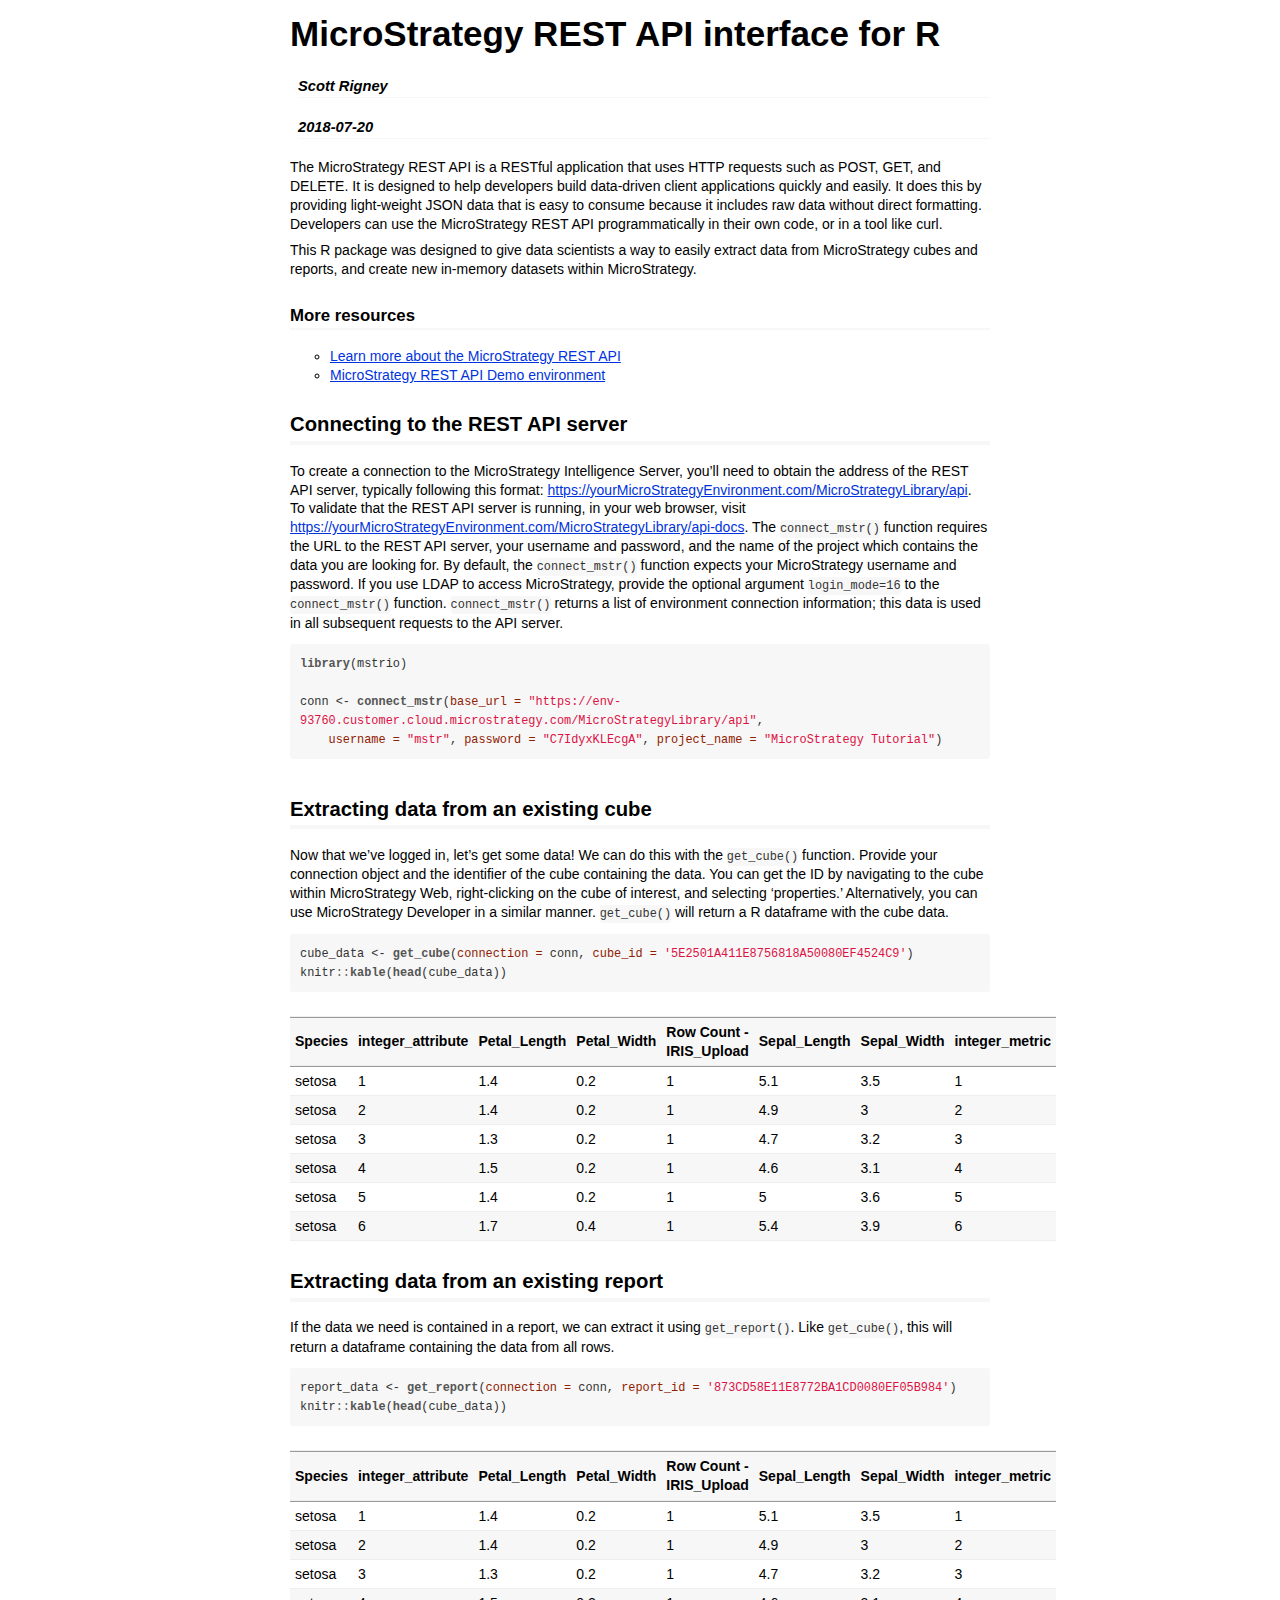
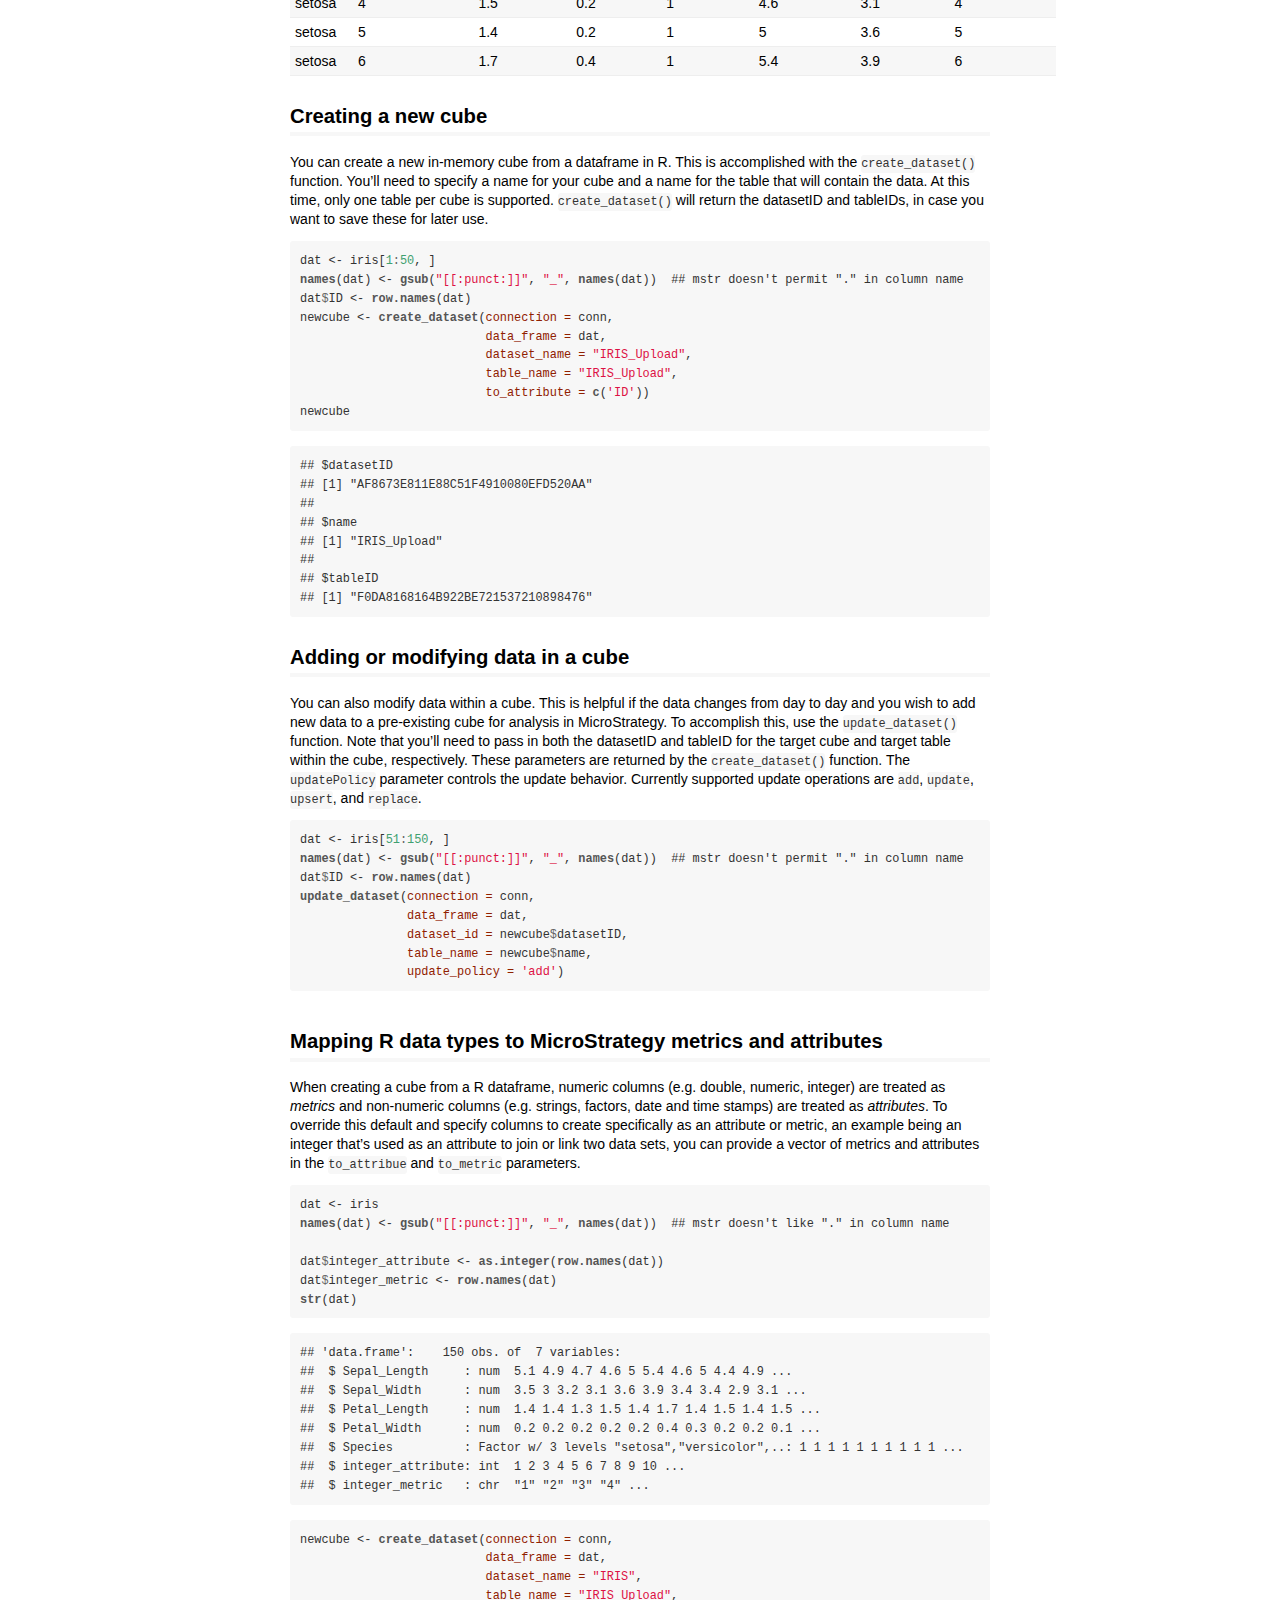
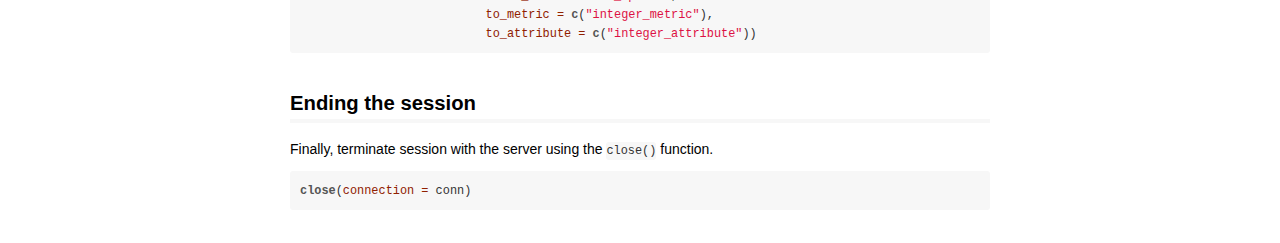
==== vignettes/mstrio.html @ 2e23183f "Initial commit" ====
<!DOCTYPE html>

<html xmlns="http://www.w3.org/1999/xhtml">

<head>

<meta charset="utf-8" />
<meta http-equiv="Content-Type" content="text/html; charset=utf-8" />
<meta name="generator" content="pandoc" />

<meta name="viewport" content="width=device-width, initial-scale=1">

<meta name="author" content="Scott Rigney" />

<meta name="date" content="2018-07-20" />

<title>MicroStrategy REST API interface for R</title>



<style type="text/css">code{white-space: pre;}</style>
<style type="text/css">
div.sourceCode { overflow-x: auto; }
table.sourceCode, tr.sourceCode, td.lineNumbers, td.sourceCode {
  margin: 0; padding: 0; vertical-align: baseline; border: none; }
table.sourceCode { width: 100%; line-height: 100%; }
td.lineNumbers { text-align: right; padding-right: 4px; padding-left: 4px; color: #aaaaaa; border-right: 1px solid #aaaaaa; }
td.sourceCode { padding-left: 5px; }
code > span.kw { color: #007020; font-weight: bold; } /* Keyword */
code > span.dt { color: #902000; } /* DataType */
code > span.dv { color: #40a070; } /* DecVal */
code > span.bn { color: #40a070; } /* BaseN */
code > span.fl { color: #40a070; } /* Float */
code > span.ch { color: #4070a0; } /* Char */
code > span.st { color: #4070a0; } /* String */
code > span.co { color: #60a0b0; font-style: italic; } /* Comment */
code > span.ot { color: #007020; } /* Other */
code > span.al { color: #ff0000; font-weight: bold; } /* Alert */
code > span.fu { color: #06287e; } /* Function */
code > span.er { color: #ff0000; font-weight: bold; } /* Error */
code > span.wa { color: #60a0b0; font-weight: bold; font-style: italic; } /* Warning */
code > span.cn { color: #880000; } /* Constant */
code > span.sc { color: #4070a0; } /* SpecialChar */
code > span.vs { color: #4070a0; } /* VerbatimString */
code > span.ss { color: #bb6688; } /* SpecialString */
code > span.im { } /* Import */
code > span.va { color: #19177c; } /* Variable */
code > span.cf { color: #007020; font-weight: bold; } /* ControlFlow */
code > span.op { color: #666666; } /* Operator */
code > span.bu { } /* BuiltIn */
code > span.ex { } /* Extension */
code > span.pp { color: #bc7a00; } /* Preprocessor */
code > span.at { color: #7d9029; } /* Attribute */
code > span.do { color: #ba2121; font-style: italic; } /* Documentation */
code > span.an { color: #60a0b0; font-weight: bold; font-style: italic; } /* Annotation */
code > span.cv { color: #60a0b0; font-weight: bold; font-style: italic; } /* CommentVar */
code > span.in { color: #60a0b0; font-weight: bold; font-style: italic; } /* Information */
</style>



<link href="data:text/css;charset=utf-8,body%20%7B%0Abackground%2Dcolor%3A%20%23fff%3B%0Amargin%3A%201em%20auto%3B%0Amax%2Dwidth%3A%20700px%3B%0Aoverflow%3A%20visible%3B%0Apadding%2Dleft%3A%202em%3B%0Apadding%2Dright%3A%202em%3B%0Afont%2Dfamily%3A%20%22Open%20Sans%22%2C%20%22Helvetica%20Neue%22%2C%20Helvetica%2C%20Arial%2C%20sans%2Dserif%3B%0Afont%2Dsize%3A%2014px%3B%0Aline%2Dheight%3A%201%2E35%3B%0A%7D%0A%23header%20%7B%0Atext%2Dalign%3A%20center%3B%0A%7D%0A%23TOC%20%7B%0Aclear%3A%20both%3B%0Amargin%3A%200%200%2010px%2010px%3B%0Apadding%3A%204px%3B%0Awidth%3A%20400px%3B%0Aborder%3A%201px%20solid%20%23CCCCCC%3B%0Aborder%2Dradius%3A%205px%3B%0Abackground%2Dcolor%3A%20%23f6f6f6%3B%0Afont%2Dsize%3A%2013px%3B%0Aline%2Dheight%3A%201%2E3%3B%0A%7D%0A%23TOC%20%2Etoctitle%20%7B%0Afont%2Dweight%3A%20bold%3B%0Afont%2Dsize%3A%2015px%3B%0Amargin%2Dleft%3A%205px%3B%0A%7D%0A%23TOC%20ul%20%7B%0Apadding%2Dleft%3A%2040px%3B%0Amargin%2Dleft%3A%20%2D1%2E5em%3B%0Amargin%2Dtop%3A%205px%3B%0Amargin%2Dbottom%3A%205px%3B%0A%7D%0A%23TOC%20ul%20ul%20%7B%0Amargin%2Dleft%3A%20%2D2em%3B%0A%7D%0A%23TOC%20li%20%7B%0Aline%2Dheight%3A%2016px%3B%0A%7D%0Atable%20%7B%0Amargin%3A%201em%20auto%3B%0Aborder%2Dwidth%3A%201px%3B%0Aborder%2Dcolor%3A%20%23DDDDDD%3B%0Aborder%2Dstyle%3A%20outset%3B%0Aborder%2Dcollapse%3A%20collapse%3B%0A%7D%0Atable%20th%20%7B%0Aborder%2Dwidth%3A%202px%3B%0Apadding%3A%205px%3B%0Aborder%2Dstyle%3A%20inset%3B%0A%7D%0Atable%20td%20%7B%0Aborder%2Dwidth%3A%201px%3B%0Aborder%2Dstyle%3A%20inset%3B%0Aline%2Dheight%3A%2018px%3B%0Apadding%3A%205px%205px%3B%0A%7D%0Atable%2C%20table%20th%2C%20table%20td%20%7B%0Aborder%2Dleft%2Dstyle%3A%20none%3B%0Aborder%2Dright%2Dstyle%3A%20none%3B%0A%7D%0Atable%20thead%2C%20table%20tr%2Eeven%20%7B%0Abackground%2Dcolor%3A%20%23f7f7f7%3B%0A%7D%0Ap%20%7B%0Amargin%3A%200%2E5em%200%3B%0A%7D%0Ablockquote%20%7B%0Abackground%2Dcolor%3A%20%23f6f6f6%3B%0Apadding%3A%200%2E25em%200%2E75em%3B%0A%7D%0Ahr%20%7B%0Aborder%2Dstyle%3A%20solid%3B%0Aborder%3A%20none%3B%0Aborder%2Dtop%3A%201px%20solid%20%23777%3B%0Amargin%3A%2028px%200%3B%0A%7D%0Adl%20%7B%0Amargin%2Dleft%3A%200%3B%0A%7D%0Adl%20dd%20%7B%0Amargin%2Dbottom%3A%2013px%3B%0Amargin%2Dleft%3A%2013px%3B%0A%7D%0Adl%20dt%20%7B%0Afont%2Dweight%3A%20bold%3B%0A%7D%0Aul%20%7B%0Amargin%2Dtop%3A%200%3B%0A%7D%0Aul%20li%20%7B%0Alist%2Dstyle%3A%20circle%20outside%3B%0A%7D%0Aul%20ul%20%7B%0Amargin%2Dbottom%3A%200%3B%0A%7D%0Apre%2C%20code%20%7B%0Abackground%2Dcolor%3A%20%23f7f7f7%3B%0Aborder%2Dradius%3A%203px%3B%0Acolor%3A%20%23333%3B%0Awhite%2Dspace%3A%20pre%2Dwrap%3B%20%0A%7D%0Apre%20%7B%0Aborder%2Dradius%3A%203px%3B%0Amargin%3A%205px%200px%2010px%200px%3B%0Apadding%3A%2010px%3B%0A%7D%0Apre%3Anot%28%5Bclass%5D%29%20%7B%0Abackground%2Dcolor%3A%20%23f7f7f7%3B%0A%7D%0Acode%20%7B%0Afont%2Dfamily%3A%20Consolas%2C%20Monaco%2C%20%27Courier%20New%27%2C%20monospace%3B%0Afont%2Dsize%3A%2085%25%3B%0A%7D%0Ap%20%3E%20code%2C%20li%20%3E%20code%20%7B%0Apadding%3A%202px%200px%3B%0A%7D%0Adiv%2Efigure%20%7B%0Atext%2Dalign%3A%20center%3B%0A%7D%0Aimg%20%7B%0Abackground%2Dcolor%3A%20%23FFFFFF%3B%0Apadding%3A%202px%3B%0Aborder%3A%201px%20solid%20%23DDDDDD%3B%0Aborder%2Dradius%3A%203px%3B%0Aborder%3A%201px%20solid%20%23CCCCCC%3B%0Amargin%3A%200%205px%3B%0A%7D%0Ah1%20%7B%0Amargin%2Dtop%3A%200%3B%0Afont%2Dsize%3A%2035px%3B%0Aline%2Dheight%3A%2040px%3B%0A%7D%0Ah2%20%7B%0Aborder%2Dbottom%3A%204px%20solid%20%23f7f7f7%3B%0Apadding%2Dtop%3A%2010px%3B%0Apadding%2Dbottom%3A%202px%3B%0Afont%2Dsize%3A%20145%25%3B%0A%7D%0Ah3%20%7B%0Aborder%2Dbottom%3A%202px%20solid%20%23f7f7f7%3B%0Apadding%2Dtop%3A%2010px%3B%0Afont%2Dsize%3A%20120%25%3B%0A%7D%0Ah4%20%7B%0Aborder%2Dbottom%3A%201px%20solid%20%23f7f7f7%3B%0Amargin%2Dleft%3A%208px%3B%0Afont%2Dsize%3A%20105%25%3B%0A%7D%0Ah5%2C%20h6%20%7B%0Aborder%2Dbottom%3A%201px%20solid%20%23ccc%3B%0Afont%2Dsize%3A%20105%25%3B%0A%7D%0Aa%20%7B%0Acolor%3A%20%230033dd%3B%0Atext%2Ddecoration%3A%20none%3B%0A%7D%0Aa%3Ahover%20%7B%0Acolor%3A%20%236666ff%3B%20%7D%0Aa%3Avisited%20%7B%0Acolor%3A%20%23800080%3B%20%7D%0Aa%3Avisited%3Ahover%20%7B%0Acolor%3A%20%23BB00BB%3B%20%7D%0Aa%5Bhref%5E%3D%22http%3A%22%5D%20%7B%0Atext%2Ddecoration%3A%20underline%3B%20%7D%0Aa%5Bhref%5E%3D%22https%3A%22%5D%20%7B%0Atext%2Ddecoration%3A%20underline%3B%20%7D%0A%0Acode%20%3E%20span%2Ekw%20%7B%20color%3A%20%23555%3B%20font%2Dweight%3A%20bold%3B%20%7D%20%0Acode%20%3E%20span%2Edt%20%7B%20color%3A%20%23902000%3B%20%7D%20%0Acode%20%3E%20span%2Edv%20%7B%20color%3A%20%2340a070%3B%20%7D%20%0Acode%20%3E%20span%2Ebn%20%7B%20color%3A%20%23d14%3B%20%7D%20%0Acode%20%3E%20span%2Efl%20%7B%20color%3A%20%23d14%3B%20%7D%20%0Acode%20%3E%20span%2Ech%20%7B%20color%3A%20%23d14%3B%20%7D%20%0Acode%20%3E%20span%2Est%20%7B%20color%3A%20%23d14%3B%20%7D%20%0Acode%20%3E%20span%2Eco%20%7B%20color%3A%20%23888888%3B%20font%2Dstyle%3A%20italic%3B%20%7D%20%0Acode%20%3E%20span%2Eot%20%7B%20color%3A%20%23007020%3B%20%7D%20%0Acode%20%3E%20span%2Eal%20%7B%20color%3A%20%23ff0000%3B%20font%2Dweight%3A%20bold%3B%20%7D%20%0Acode%20%3E%20span%2Efu%20%7B%20color%3A%20%23900%3B%20font%2Dweight%3A%20bold%3B%20%7D%20%20code%20%3E%20span%2Eer%20%7B%20color%3A%20%23a61717%3B%20background%2Dcolor%3A%20%23e3d2d2%3B%20%7D%20%0A" rel="stylesheet" type="text/css" />

</head>

<body>




<h1 class="title toc-ignore">MicroStrategy REST API interface for R</h1>
<h4 class="author"><em>Scott Rigney</em></h4>
<h4 class="date"><em>2018-07-20</em></h4>



<p>The MicroStrategy REST API is a RESTful application that uses HTTP requests such as POST, GET, and DELETE. It is designed to help developers build data-driven client applications quickly and easily. It does this by providing light-weight JSON data that is easy to consume because it includes raw data without direct formatting. Developers can use the MicroStrategy REST API programmatically in their own code, or in a tool like curl.</p>
<p>This R package was designed to give data scientists a way to easily extract data from MicroStrategy cubes and reports, and create new in-memory datasets within MicroStrategy.</p>
<div id="more-resources" class="section level3">
<h3>More resources</h3>
<ul>
<li><a href="https://lw.microstrategy.com/msdz/MSDL/GARelease_Current/docs/projects/RESTSDK/Content/topics/REST_API/REST_API.htm">Learn more about the MicroStrategy REST API</a></li>
<li><a href="https://demo.microstrategy.com/MicroStrategyLibrary/api-docs/index.html">MicroStrategy REST API Demo environment</a></li>
</ul>
</div>
<div id="connecting-to-the-rest-api-server" class="section level2">
<h2>Connecting to the REST API server</h2>
<p>To create a connection to the MicroStrategy Intelligence Server, you’ll need to obtain the address of the REST API server, typically following this format: <a href="https://yourMicroStrategyEnvironment.com/MicroStrategyLibrary/api" class="uri">https://yourMicroStrategyEnvironment.com/MicroStrategyLibrary/api</a>. To validate that the REST API server is running, in your web browser, visit <a href="https://yourMicroStrategyEnvironment.com/MicroStrategyLibrary/api-docs" class="uri">https://yourMicroStrategyEnvironment.com/MicroStrategyLibrary/api-docs</a>. The <code>connect_mstr()</code> function requires the URL to the REST API server, your username and password, and the name of the project which contains the data you are looking for. By default, the <code>connect_mstr()</code> function expects your MicroStrategy username and password. If you use LDAP to access MicroStrategy, provide the optional argument <code>login_mode=16</code> to the <code>connect_mstr()</code> function. <code>connect_mstr()</code> returns a list of environment connection information; this data is used in all subsequent requests to the API server.</p>
<div class="sourceCode"><pre class="sourceCode r"><code class="sourceCode r"><span class="kw">library</span>(mstrio)

conn &lt;-<span class="st"> </span><span class="kw">connect_mstr</span>(<span class="dt">base_url =</span> <span class="st">&quot;https://env-93760.customer.cloud.microstrategy.com/MicroStrategyLibrary/api&quot;</span>, 
    <span class="dt">username =</span> <span class="st">&quot;mstr&quot;</span>, <span class="dt">password =</span> <span class="st">&quot;C7IdyxKLEcgA&quot;</span>, <span class="dt">project_name =</span> <span class="st">&quot;MicroStrategy Tutorial&quot;</span>)</code></pre></div>
</div>
<div id="extracting-data-from-an-existing-cube" class="section level2">
<h2>Extracting data from an existing cube</h2>
<p>Now that we’ve logged in, let’s get some data! We can do this with the <code>get_cube()</code> function. Provide your connection object and the identifier of the cube containing the data. You can get the ID by navigating to the cube within MicroStrategy Web, right-clicking on the cube of interest, and selecting ‘properties.’ Alternatively, you can use MicroStrategy Developer in a similar manner. <code>get_cube()</code> will return a R dataframe with the cube data.</p>
<div class="sourceCode"><pre class="sourceCode r"><code class="sourceCode r">cube_data &lt;-<span class="st"> </span><span class="kw">get_cube</span>(<span class="dt">connection =</span> conn, <span class="dt">cube_id =</span> <span class="st">'5E2501A411E8756818A50080EF4524C9'</span>)
knitr<span class="op">::</span><span class="kw">kable</span>(<span class="kw">head</span>(cube_data))</code></pre></div>
<table>
<thead>
<tr class="header">
<th align="left">Species</th>
<th align="left">integer_attribute</th>
<th align="left">Petal_Length</th>
<th align="left">Petal_Width</th>
<th align="left">Row Count - IRIS_Upload</th>
<th align="left">Sepal_Length</th>
<th align="left">Sepal_Width</th>
<th align="left">integer_metric</th>
</tr>
</thead>
<tbody>
<tr class="odd">
<td align="left">setosa</td>
<td align="left">1</td>
<td align="left">1.4</td>
<td align="left">0.2</td>
<td align="left">1</td>
<td align="left">5.1</td>
<td align="left">3.5</td>
<td align="left">1</td>
</tr>
<tr class="even">
<td align="left">setosa</td>
<td align="left">2</td>
<td align="left">1.4</td>
<td align="left">0.2</td>
<td align="left">1</td>
<td align="left">4.9</td>
<td align="left">3</td>
<td align="left">2</td>
</tr>
<tr class="odd">
<td align="left">setosa</td>
<td align="left">3</td>
<td align="left">1.3</td>
<td align="left">0.2</td>
<td align="left">1</td>
<td align="left">4.7</td>
<td align="left">3.2</td>
<td align="left">3</td>
</tr>
<tr class="even">
<td align="left">setosa</td>
<td align="left">4</td>
<td align="left">1.5</td>
<td align="left">0.2</td>
<td align="left">1</td>
<td align="left">4.6</td>
<td align="left">3.1</td>
<td align="left">4</td>
</tr>
<tr class="odd">
<td align="left">setosa</td>
<td align="left">5</td>
<td align="left">1.4</td>
<td align="left">0.2</td>
<td align="left">1</td>
<td align="left">5</td>
<td align="left">3.6</td>
<td align="left">5</td>
</tr>
<tr class="even">
<td align="left">setosa</td>
<td align="left">6</td>
<td align="left">1.7</td>
<td align="left">0.4</td>
<td align="left">1</td>
<td align="left">5.4</td>
<td align="left">3.9</td>
<td align="left">6</td>
</tr>
</tbody>
</table>
</div>
<div id="extracting-data-from-an-existing-report" class="section level2">
<h2>Extracting data from an existing report</h2>
<p>If the data we need is contained in a report, we can extract it using <code>get_report()</code>. Like <code>get_cube()</code>, this will return a dataframe containing the data from all rows.</p>
<div class="sourceCode"><pre class="sourceCode r"><code class="sourceCode r">report_data &lt;-<span class="st"> </span><span class="kw">get_report</span>(<span class="dt">connection =</span> conn, <span class="dt">report_id =</span> <span class="st">'873CD58E11E8772BA1CD0080EF05B984'</span>)
knitr<span class="op">::</span><span class="kw">kable</span>(<span class="kw">head</span>(cube_data))</code></pre></div>
<table>
<thead>
<tr class="header">
<th align="left">Species</th>
<th align="left">integer_attribute</th>
<th align="left">Petal_Length</th>
<th align="left">Petal_Width</th>
<th align="left">Row Count - IRIS_Upload</th>
<th align="left">Sepal_Length</th>
<th align="left">Sepal_Width</th>
<th align="left">integer_metric</th>
</tr>
</thead>
<tbody>
<tr class="odd">
<td align="left">setosa</td>
<td align="left">1</td>
<td align="left">1.4</td>
<td align="left">0.2</td>
<td align="left">1</td>
<td align="left">5.1</td>
<td align="left">3.5</td>
<td align="left">1</td>
</tr>
<tr class="even">
<td align="left">setosa</td>
<td align="left">2</td>
<td align="left">1.4</td>
<td align="left">0.2</td>
<td align="left">1</td>
<td align="left">4.9</td>
<td align="left">3</td>
<td align="left">2</td>
</tr>
<tr class="odd">
<td align="left">setosa</td>
<td align="left">3</td>
<td align="left">1.3</td>
<td align="left">0.2</td>
<td align="left">1</td>
<td align="left">4.7</td>
<td align="left">3.2</td>
<td align="left">3</td>
</tr>
<tr class="even">
<td align="left">setosa</td>
<td align="left">4</td>
<td align="left">1.5</td>
<td align="left">0.2</td>
<td align="left">1</td>
<td align="left">4.6</td>
<td align="left">3.1</td>
<td align="left">4</td>
</tr>
<tr class="odd">
<td align="left">setosa</td>
<td align="left">5</td>
<td align="left">1.4</td>
<td align="left">0.2</td>
<td align="left">1</td>
<td align="left">5</td>
<td align="left">3.6</td>
<td align="left">5</td>
</tr>
<tr class="even">
<td align="left">setosa</td>
<td align="left">6</td>
<td align="left">1.7</td>
<td align="left">0.4</td>
<td align="left">1</td>
<td align="left">5.4</td>
<td align="left">3.9</td>
<td align="left">6</td>
</tr>
</tbody>
</table>
</div>
<div id="creating-a-new-cube" class="section level2">
<h2>Creating a new cube</h2>
<p>You can create a new in-memory cube from a dataframe in R. This is accomplished with the <code>create_dataset()</code> function. You’ll need to specify a name for your cube and a name for the table that will contain the data. At this time, only one table per cube is supported. <code>create_dataset()</code> will return the datasetID and tableIDs, in case you want to save these for later use.</p>
<div class="sourceCode"><pre class="sourceCode r"><code class="sourceCode r">dat &lt;-<span class="st"> </span>iris[<span class="dv">1</span><span class="op">:</span><span class="dv">50</span>, ]
<span class="kw">names</span>(dat) &lt;-<span class="st"> </span><span class="kw">gsub</span>(<span class="st">&quot;[[:punct:]]&quot;</span>, <span class="st">&quot;_&quot;</span>, <span class="kw">names</span>(dat))  ## mstr doesn't permit &quot;.&quot; in column name
dat<span class="op">$</span>ID &lt;-<span class="st"> </span><span class="kw">row.names</span>(dat)
newcube &lt;-<span class="st"> </span><span class="kw">create_dataset</span>(<span class="dt">connection =</span> conn,
                          <span class="dt">data_frame =</span> dat, 
                          <span class="dt">dataset_name =</span> <span class="st">&quot;IRIS_Upload&quot;</span>, 
                          <span class="dt">table_name =</span> <span class="st">&quot;IRIS_Upload&quot;</span>,
                          <span class="dt">to_attribute =</span> <span class="kw">c</span>(<span class="st">'ID'</span>))
newcube</code></pre></div>
<pre><code>## $datasetID
## [1] &quot;AF8673E811E88C51F4910080EFD520AA&quot;
## 
## $name
## [1] &quot;IRIS_Upload&quot;
## 
## $tableID
## [1] &quot;F0DA8168164B922BE721537210898476&quot;</code></pre>
</div>
<div id="adding-or-modifying-data-in-a-cube" class="section level2">
<h2>Adding or modifying data in a cube</h2>
<p>You can also modify data within a cube. This is helpful if the data changes from day to day and you wish to add new data to a pre-existing cube for analysis in MicroStrategy. To accomplish this, use the <code>update_dataset()</code> function. Note that you’ll need to pass in both the datasetID and tableID for the target cube and target table within the cube, respectively. These parameters are returned by the <code>create_dataset()</code> function. The <code>updatePolicy</code> parameter controls the update behavior. Currently supported update operations are <code>add</code>, <code>update</code>, <code>upsert</code>, and <code>replace</code>.</p>
<div class="sourceCode"><pre class="sourceCode r"><code class="sourceCode r">dat &lt;-<span class="st"> </span>iris[<span class="dv">51</span><span class="op">:</span><span class="dv">150</span>, ]
<span class="kw">names</span>(dat) &lt;-<span class="st"> </span><span class="kw">gsub</span>(<span class="st">&quot;[[:punct:]]&quot;</span>, <span class="st">&quot;_&quot;</span>, <span class="kw">names</span>(dat))  ## mstr doesn't permit &quot;.&quot; in column name
dat<span class="op">$</span>ID &lt;-<span class="st"> </span><span class="kw">row.names</span>(dat)
<span class="kw">update_dataset</span>(<span class="dt">connection =</span> conn,
               <span class="dt">data_frame =</span> dat,
               <span class="dt">dataset_id =</span> newcube<span class="op">$</span>datasetID,
               <span class="dt">table_name =</span> newcube<span class="op">$</span>name,
               <span class="dt">update_policy =</span> <span class="st">'add'</span>)</code></pre></div>
</div>
<div id="mapping-r-data-types-to-microstrategy-metrics-and-attributes" class="section level2">
<h2>Mapping R data types to MicroStrategy metrics and attributes</h2>
<p>When creating a cube from a R dataframe, numeric columns (e.g. double, numeric, integer) are treated as <em>metrics</em> and non-numeric columns (e.g. strings, factors, date and time stamps) are treated as <em>attributes</em>. To override this default and specify columns to create specifically as an attribute or metric, an example being an integer that’s used as an attribute to join or link two data sets, you can provide a vector of metrics and attributes in the <code>to_attribue</code> and <code>to_metric</code> parameters.</p>
<div class="sourceCode"><pre class="sourceCode r"><code class="sourceCode r">dat &lt;-<span class="st"> </span>iris
<span class="kw">names</span>(dat) &lt;-<span class="st"> </span><span class="kw">gsub</span>(<span class="st">&quot;[[:punct:]]&quot;</span>, <span class="st">&quot;_&quot;</span>, <span class="kw">names</span>(dat))  ## mstr doesn't like &quot;.&quot; in column name

dat<span class="op">$</span>integer_attribute &lt;-<span class="st"> </span><span class="kw">as.integer</span>(<span class="kw">row.names</span>(dat))
dat<span class="op">$</span>integer_metric &lt;-<span class="st"> </span><span class="kw">row.names</span>(dat)
<span class="kw">str</span>(dat)</code></pre></div>
<pre><code>## 'data.frame':    150 obs. of  7 variables:
##  $ Sepal_Length     : num  5.1 4.9 4.7 4.6 5 5.4 4.6 5 4.4 4.9 ...
##  $ Sepal_Width      : num  3.5 3 3.2 3.1 3.6 3.9 3.4 3.4 2.9 3.1 ...
##  $ Petal_Length     : num  1.4 1.4 1.3 1.5 1.4 1.7 1.4 1.5 1.4 1.5 ...
##  $ Petal_Width      : num  0.2 0.2 0.2 0.2 0.2 0.4 0.3 0.2 0.2 0.1 ...
##  $ Species          : Factor w/ 3 levels &quot;setosa&quot;,&quot;versicolor&quot;,..: 1 1 1 1 1 1 1 1 1 1 ...
##  $ integer_attribute: int  1 2 3 4 5 6 7 8 9 10 ...
##  $ integer_metric   : chr  &quot;1&quot; &quot;2&quot; &quot;3&quot; &quot;4&quot; ...</code></pre>
<div class="sourceCode"><pre class="sourceCode r"><code class="sourceCode r">newcube &lt;-<span class="st"> </span><span class="kw">create_dataset</span>(<span class="dt">connection =</span> conn, 
                          <span class="dt">data_frame =</span> dat, 
                          <span class="dt">dataset_name =</span> <span class="st">&quot;IRIS&quot;</span>, 
                          <span class="dt">table_name =</span> <span class="st">&quot;IRIS_Upload&quot;</span>,
                          <span class="dt">to_metric =</span> <span class="kw">c</span>(<span class="st">&quot;integer_metric&quot;</span>), 
                          <span class="dt">to_attribute =</span> <span class="kw">c</span>(<span class="st">&quot;integer_attribute&quot;</span>))</code></pre></div>
</div>
<div id="ending-the-session" class="section level2">
<h2>Ending the session</h2>
<p>Finally, terminate session with the server using the <code>close()</code> function.</p>
<div class="sourceCode"><pre class="sourceCode r"><code class="sourceCode r"><span class="kw">close</span>(<span class="dt">connection =</span> conn)</code></pre></div>
</div>



<!-- dynamically load mathjax for compatibility with self-contained -->
<script>
  (function () {
    var script = document.createElement("script");
    script.type = "text/javascript";
    script.src  = "https://mathjax.rstudio.com/latest/MathJax.js?config=TeX-AMS-MML_HTMLorMML";
    document.getElementsByTagName("head")[0].appendChild(script);
  })();
</script>

</body>
</html>
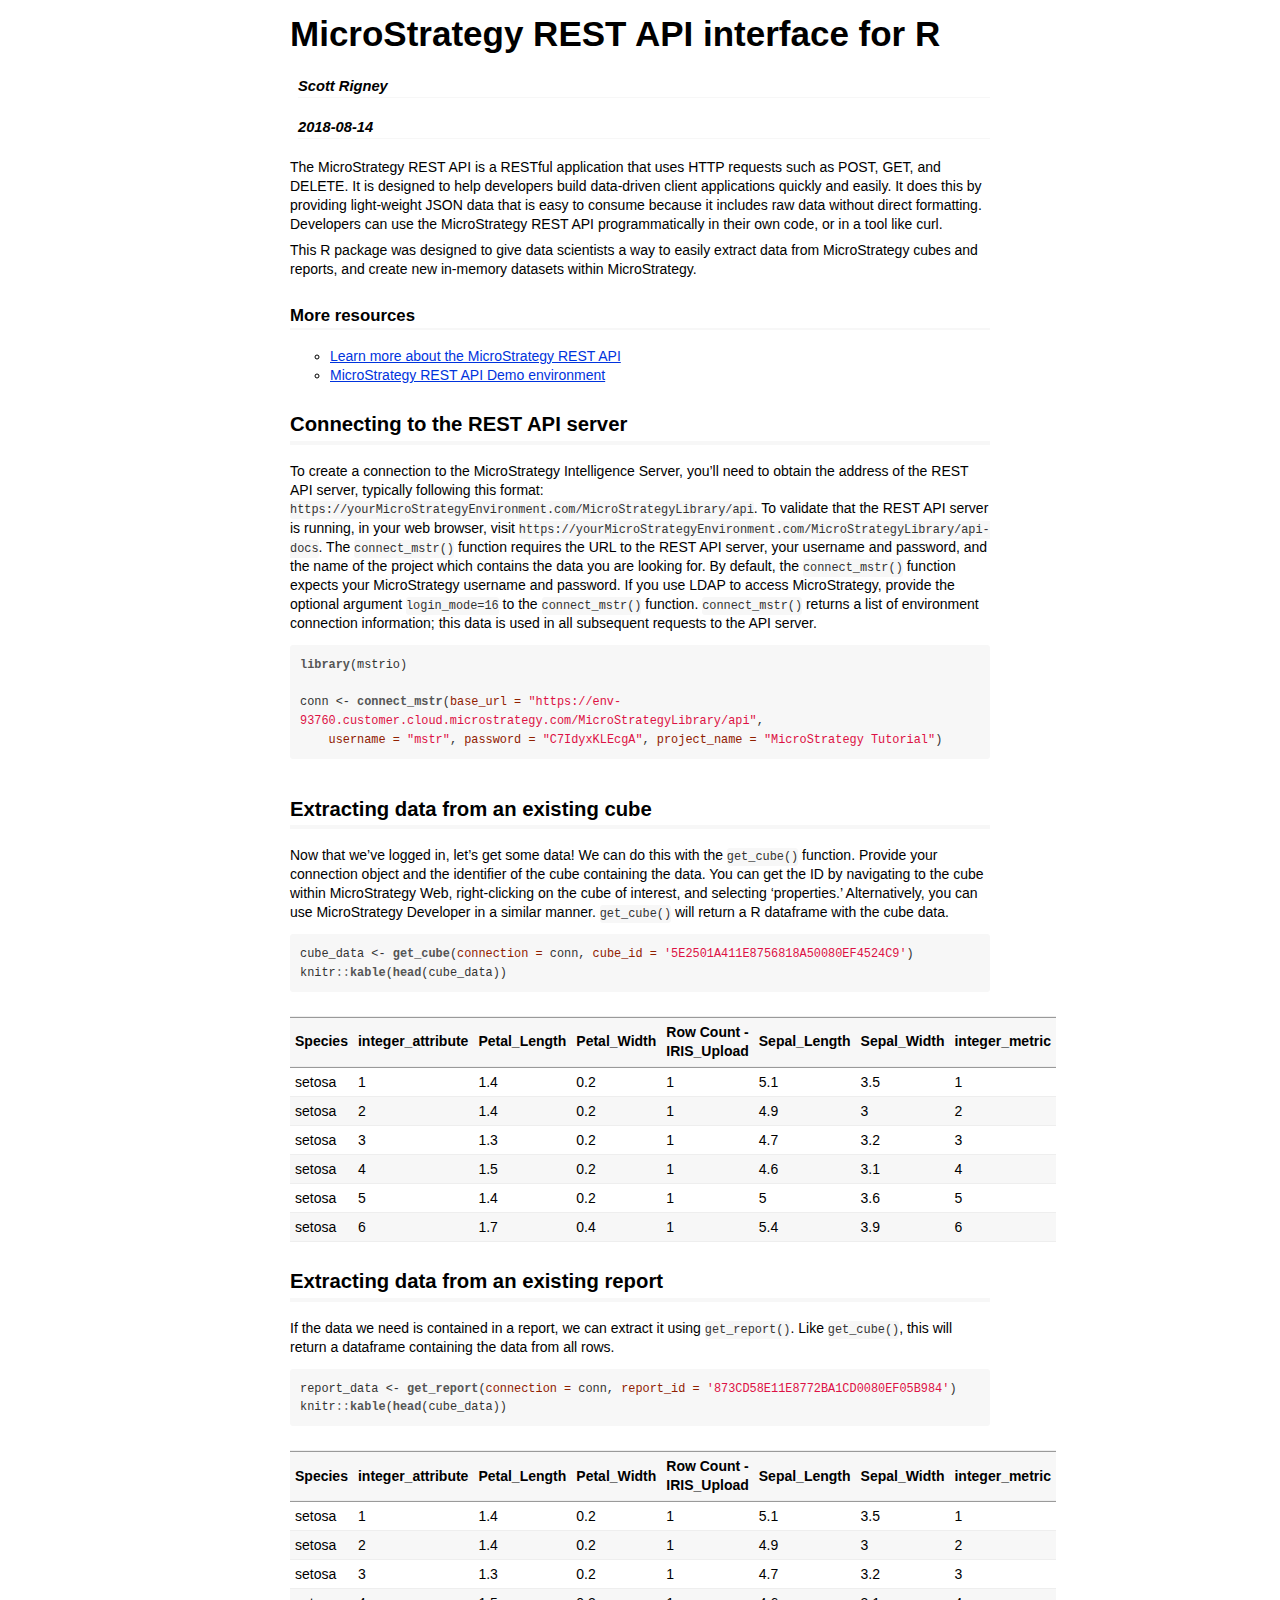
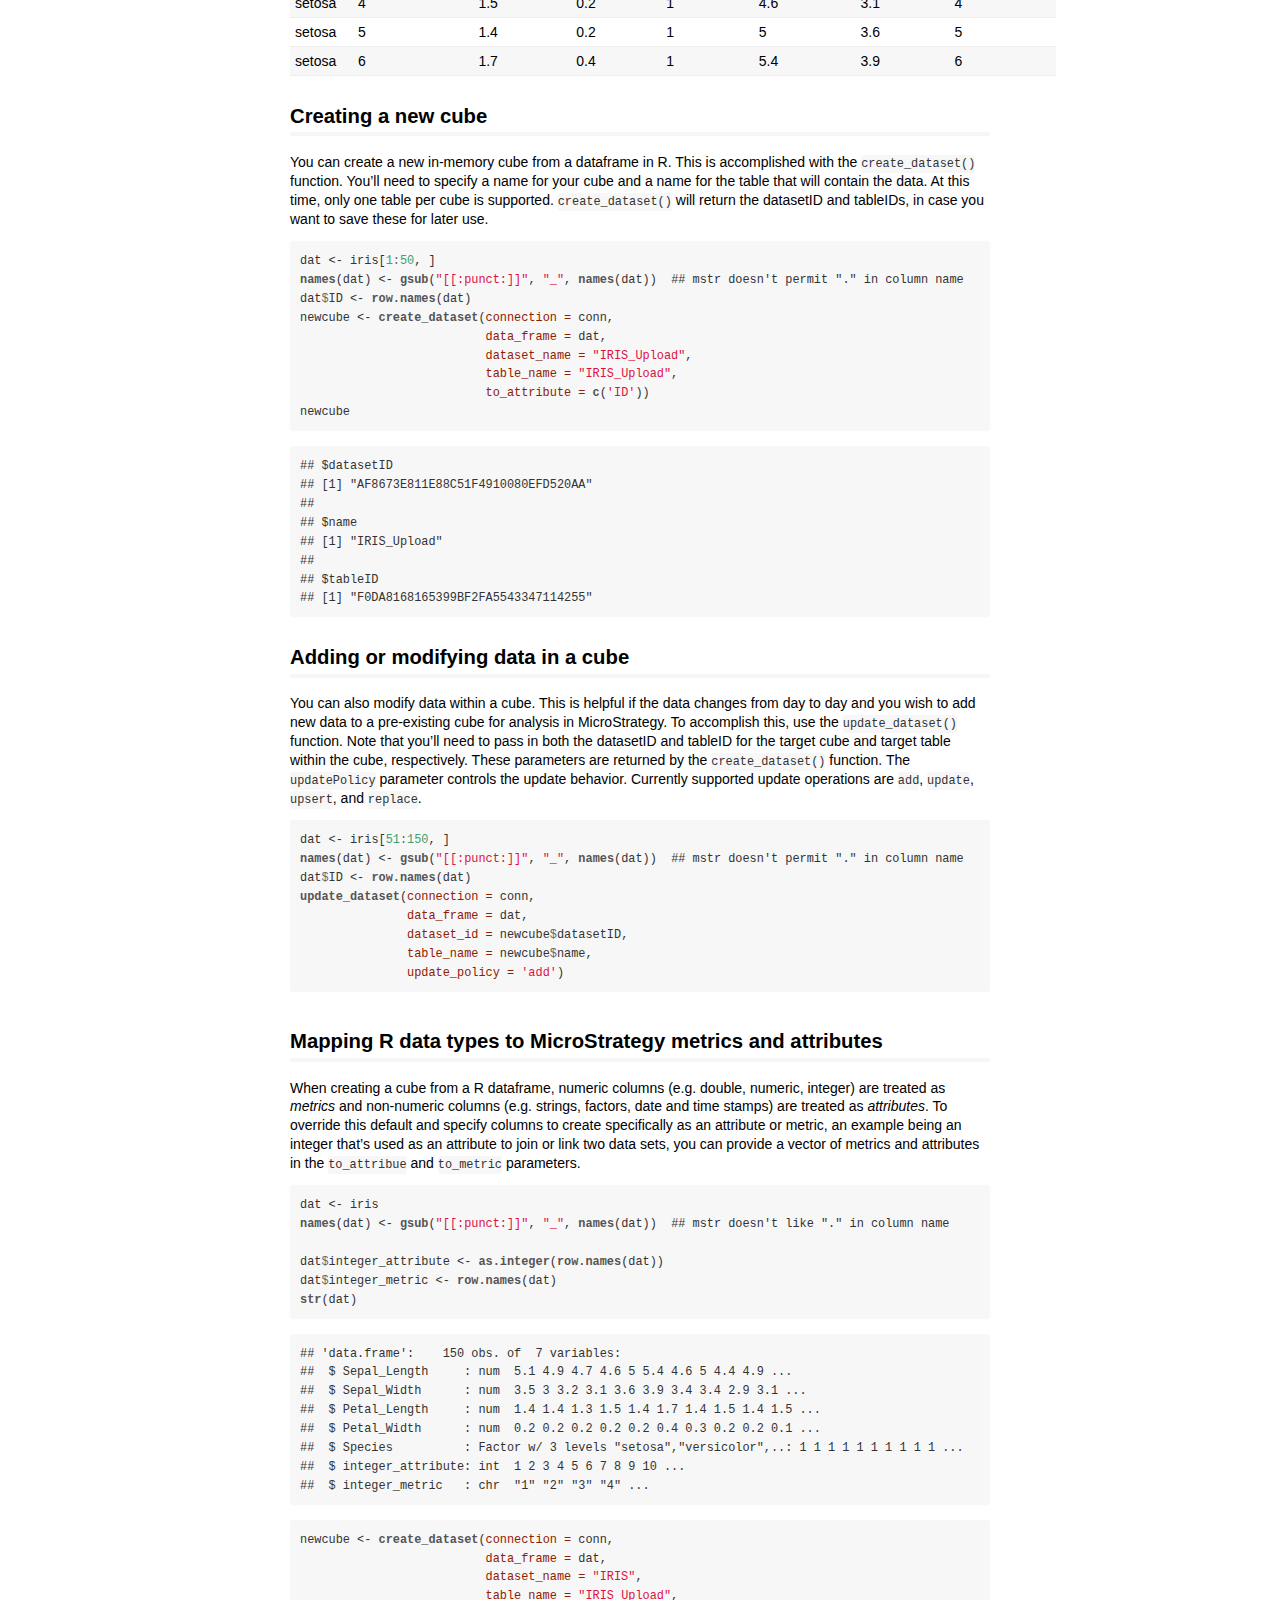
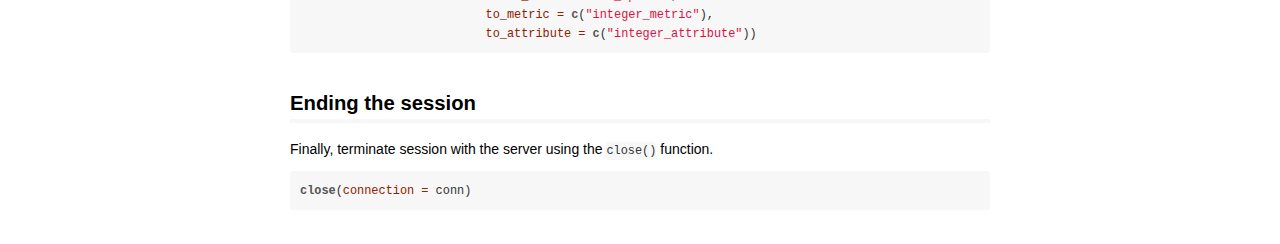
==== commit d7e0b1dd: "vignette updates" ====
--- a/vignettes/mstrio.html
+++ b/vignettes/mstrio.html
@@ -12,7 +12,7 @@
 
 <meta name="author" content="Scott Rigney" />
 
-<meta name="date" content="2018-07-20" />
+<meta name="date" content="2018-08-14" />
 
 <title>MicroStrategy REST API interface for R</title>
 
@@ -70,7 +70,7 @@
 
 <h1 class="title toc-ignore">MicroStrategy REST API interface for R</h1>
 <h4 class="author"><em>Scott Rigney</em></h4>
-<h4 class="date"><em>2018-07-20</em></h4>
+<h4 class="date"><em>2018-08-14</em></h4>
 
 
 
@@ -85,7 +85,7 @@
 </div>
 <div id="connecting-to-the-rest-api-server" class="section level2">
 <h2>Connecting to the REST API server</h2>
-<p>To create a connection to the MicroStrategy Intelligence Server, you’ll need to obtain the address of the REST API server, typically following this format: <a href="https://yourMicroStrategyEnvironment.com/MicroStrategyLibrary/api" class="uri">https://yourMicroStrategyEnvironment.com/MicroStrategyLibrary/api</a>. To validate that the REST API server is running, in your web browser, visit <a href="https://yourMicroStrategyEnvironment.com/MicroStrategyLibrary/api-docs" class="uri">https://yourMicroStrategyEnvironment.com/MicroStrategyLibrary/api-docs</a>. The <code>connect_mstr()</code> function requires the URL to the REST API server, your username and password, and the name of the project which contains the data you are looking for. By default, the <code>connect_mstr()</code> function expects your MicroStrategy username and password. If you use LDAP to access MicroStrategy, provide the optional argument <code>login_mode=16</code> to the <code>connect_mstr()</code> function. <code>connect_mstr()</code> returns a list of environment connection information; this data is used in all subsequent requests to the API server.</p>
+<p>To create a connection to the MicroStrategy Intelligence Server, you’ll need to obtain the address of the REST API server, typically following this format: <code>https://yourMicroStrategyEnvironment.com/MicroStrategyLibrary/api</code>. To validate that the REST API server is running, in your web browser, visit <code>https://yourMicroStrategyEnvironment.com/MicroStrategyLibrary/api-docs</code>. The <code>connect_mstr()</code> function requires the URL to the REST API server, your username and password, and the name of the project which contains the data you are looking for. By default, the <code>connect_mstr()</code> function expects your MicroStrategy username and password. If you use LDAP to access MicroStrategy, provide the optional argument <code>login_mode=16</code> to the <code>connect_mstr()</code> function. <code>connect_mstr()</code> returns a list of environment connection information; this data is used in all subsequent requests to the API server.</p>
 <div class="sourceCode"><pre class="sourceCode r"><code class="sourceCode r"><span class="kw">library</span>(mstrio)
 
 conn &lt;-<span class="st"> </span><span class="kw">connect_mstr</span>(<span class="dt">base_url =</span> <span class="st">&quot;https://env-93760.customer.cloud.microstrategy.com/MicroStrategyLibrary/api&quot;</span>, 
@@ -274,7 +274,7 @@
 ## [1] &quot;IRIS_Upload&quot;
 ## 
 ## $tableID
-## [1] &quot;F0DA8168164B922BE721537210898476&quot;</code></pre>
+## [1] &quot;F0DA8168165399BF2FA5543347114255&quot;</code></pre>
 </div>
 <div id="adding-or-modifying-data-in-a-cube" class="section level2">
 <h2>Adding or modifying data in a cube</h2>
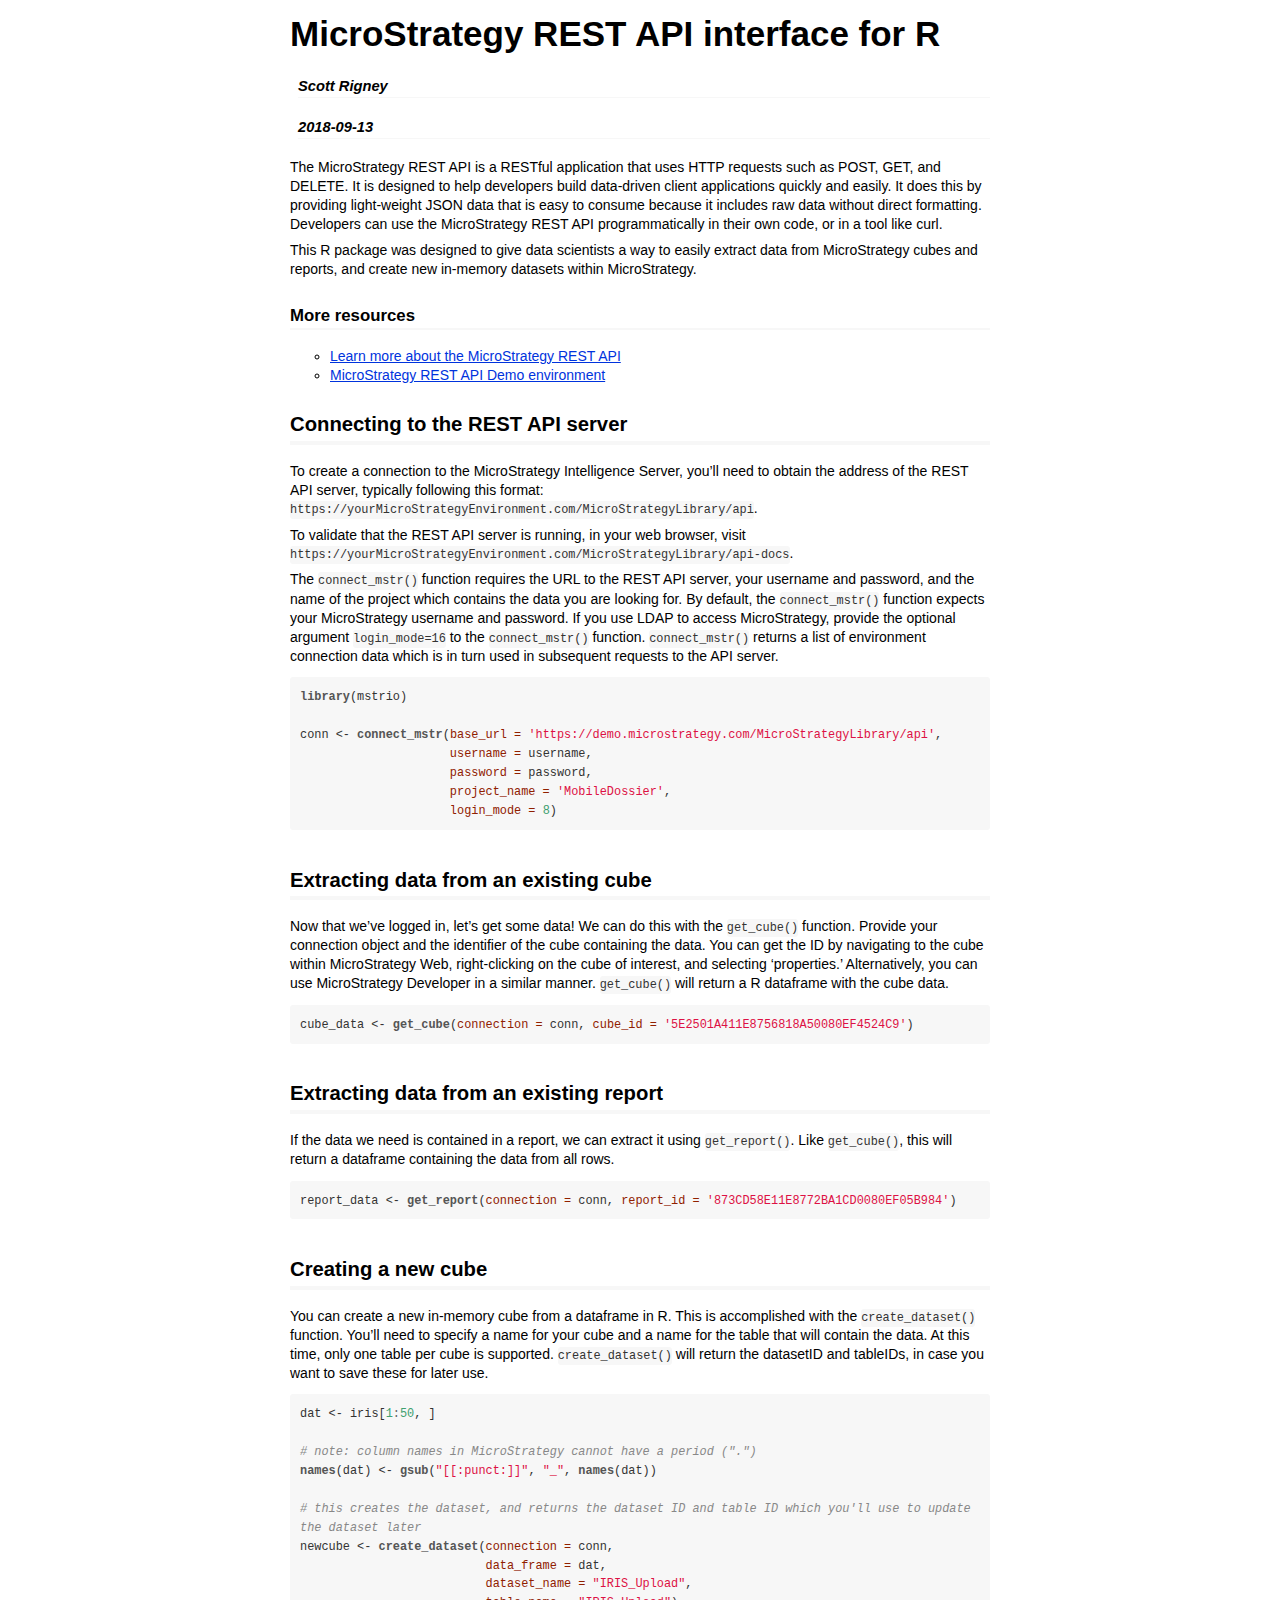
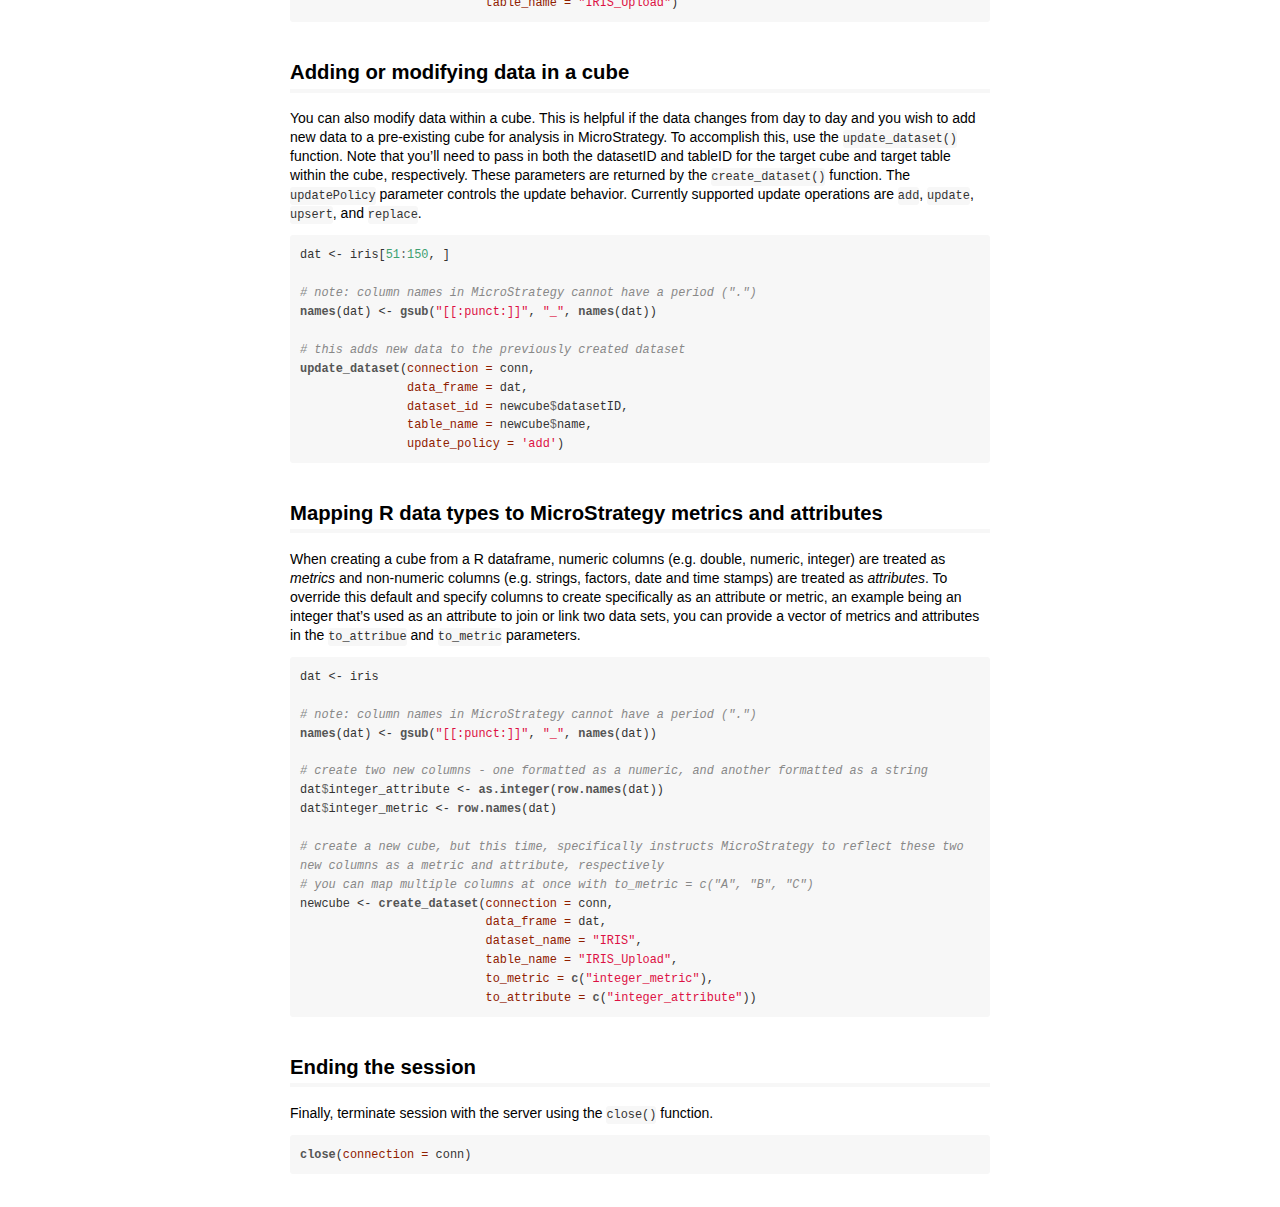
==== commit da00627d: "Updates to vignette/docs for latest CRAN submission" ====
--- a/vignettes/mstrio.html
+++ b/vignettes/mstrio.html
@@ -12,7 +12,7 @@
 
 <meta name="author" content="Scott Rigney" />
 
-<meta name="date" content="2018-08-14" />
+<meta name="date" content="2018-09-13" />
 
 <title>MicroStrategy REST API interface for R</title>
 
@@ -70,7 +70,7 @@
 
 <h1 class="title toc-ignore">MicroStrategy REST API interface for R</h1>
 <h4 class="author"><em>Scott Rigney</em></h4>
-<h4 class="date"><em>2018-08-14</em></h4>
+<h4 class="date"><em>2018-09-13</em></h4>
 
 
 
@@ -85,203 +85,50 @@
 </div>
 <div id="connecting-to-the-rest-api-server" class="section level2">
 <h2>Connecting to the REST API server</h2>
-<p>To create a connection to the MicroStrategy Intelligence Server, you’ll need to obtain the address of the REST API server, typically following this format: <code>https://yourMicroStrategyEnvironment.com/MicroStrategyLibrary/api</code>. To validate that the REST API server is running, in your web browser, visit <code>https://yourMicroStrategyEnvironment.com/MicroStrategyLibrary/api-docs</code>. The <code>connect_mstr()</code> function requires the URL to the REST API server, your username and password, and the name of the project which contains the data you are looking for. By default, the <code>connect_mstr()</code> function expects your MicroStrategy username and password. If you use LDAP to access MicroStrategy, provide the optional argument <code>login_mode=16</code> to the <code>connect_mstr()</code> function. <code>connect_mstr()</code> returns a list of environment connection information; this data is used in all subsequent requests to the API server.</p>
+<p>To create a connection to the MicroStrategy Intelligence Server, you’ll need to obtain the address of the REST API server, typically following this format: <code>https://yourMicroStrategyEnvironment.com/MicroStrategyLibrary/api</code>.</p>
+<p>To validate that the REST API server is running, in your web browser, visit <code>https://yourMicroStrategyEnvironment.com/MicroStrategyLibrary/api-docs</code>.</p>
+<p>The <code>connect_mstr()</code> function requires the URL to the REST API server, your username and password, and the name of the project which contains the data you are looking for. By default, the <code>connect_mstr()</code> function expects your MicroStrategy username and password. If you use LDAP to access MicroStrategy, provide the optional argument <code>login_mode=16</code> to the <code>connect_mstr()</code> function. <code>connect_mstr()</code> returns a list of environment connection data which is in turn used in subsequent requests to the API server.</p>
 <div class="sourceCode"><pre class="sourceCode r"><code class="sourceCode r"><span class="kw">library</span>(mstrio)
 
-conn &lt;-<span class="st"> </span><span class="kw">connect_mstr</span>(<span class="dt">base_url =</span> <span class="st">&quot;https://env-93760.customer.cloud.microstrategy.com/MicroStrategyLibrary/api&quot;</span>, 
-    <span class="dt">username =</span> <span class="st">&quot;mstr&quot;</span>, <span class="dt">password =</span> <span class="st">&quot;C7IdyxKLEcgA&quot;</span>, <span class="dt">project_name =</span> <span class="st">&quot;MicroStrategy Tutorial&quot;</span>)</code></pre></div>
+conn &lt;-<span class="st"> </span><span class="kw">connect_mstr</span>(<span class="dt">base_url =</span> <span class="st">'https://demo.microstrategy.com/MicroStrategyLibrary/api'</span>, 
+                     <span class="dt">username =</span> username, 
+                     <span class="dt">password =</span> password, 
+                     <span class="dt">project_name =</span> <span class="st">'MobileDossier'</span>,
+                     <span class="dt">login_mode =</span> <span class="dv">8</span>)</code></pre></div>
 </div>
 <div id="extracting-data-from-an-existing-cube" class="section level2">
 <h2>Extracting data from an existing cube</h2>
 <p>Now that we’ve logged in, let’s get some data! We can do this with the <code>get_cube()</code> function. Provide your connection object and the identifier of the cube containing the data. You can get the ID by navigating to the cube within MicroStrategy Web, right-clicking on the cube of interest, and selecting ‘properties.’ Alternatively, you can use MicroStrategy Developer in a similar manner. <code>get_cube()</code> will return a R dataframe with the cube data.</p>
-<div class="sourceCode"><pre class="sourceCode r"><code class="sourceCode r">cube_data &lt;-<span class="st"> </span><span class="kw">get_cube</span>(<span class="dt">connection =</span> conn, <span class="dt">cube_id =</span> <span class="st">'5E2501A411E8756818A50080EF4524C9'</span>)
-knitr<span class="op">::</span><span class="kw">kable</span>(<span class="kw">head</span>(cube_data))</code></pre></div>
-<table>
-<thead>
-<tr class="header">
-<th align="left">Species</th>
-<th align="left">integer_attribute</th>
-<th align="left">Petal_Length</th>
-<th align="left">Petal_Width</th>
-<th align="left">Row Count - IRIS_Upload</th>
-<th align="left">Sepal_Length</th>
-<th align="left">Sepal_Width</th>
-<th align="left">integer_metric</th>
-</tr>
-</thead>
-<tbody>
-<tr class="odd">
-<td align="left">setosa</td>
-<td align="left">1</td>
-<td align="left">1.4</td>
-<td align="left">0.2</td>
-<td align="left">1</td>
-<td align="left">5.1</td>
-<td align="left">3.5</td>
-<td align="left">1</td>
-</tr>
-<tr class="even">
-<td align="left">setosa</td>
-<td align="left">2</td>
-<td align="left">1.4</td>
-<td align="left">0.2</td>
-<td align="left">1</td>
-<td align="left">4.9</td>
-<td align="left">3</td>
-<td align="left">2</td>
-</tr>
-<tr class="odd">
-<td align="left">setosa</td>
-<td align="left">3</td>
-<td align="left">1.3</td>
-<td align="left">0.2</td>
-<td align="left">1</td>
-<td align="left">4.7</td>
-<td align="left">3.2</td>
-<td align="left">3</td>
-</tr>
-<tr class="even">
-<td align="left">setosa</td>
-<td align="left">4</td>
-<td align="left">1.5</td>
-<td align="left">0.2</td>
-<td align="left">1</td>
-<td align="left">4.6</td>
-<td align="left">3.1</td>
-<td align="left">4</td>
-</tr>
-<tr class="odd">
-<td align="left">setosa</td>
-<td align="left">5</td>
-<td align="left">1.4</td>
-<td align="left">0.2</td>
-<td align="left">1</td>
-<td align="left">5</td>
-<td align="left">3.6</td>
-<td align="left">5</td>
-</tr>
-<tr class="even">
-<td align="left">setosa</td>
-<td align="left">6</td>
-<td align="left">1.7</td>
-<td align="left">0.4</td>
-<td align="left">1</td>
-<td align="left">5.4</td>
-<td align="left">3.9</td>
-<td align="left">6</td>
-</tr>
-</tbody>
-</table>
+<div class="sourceCode"><pre class="sourceCode r"><code class="sourceCode r">cube_data &lt;-<span class="st"> </span><span class="kw">get_cube</span>(<span class="dt">connection =</span> conn, <span class="dt">cube_id =</span> <span class="st">'5E2501A411E8756818A50080EF4524C9'</span>)</code></pre></div>
 </div>
 <div id="extracting-data-from-an-existing-report" class="section level2">
 <h2>Extracting data from an existing report</h2>
 <p>If the data we need is contained in a report, we can extract it using <code>get_report()</code>. Like <code>get_cube()</code>, this will return a dataframe containing the data from all rows.</p>
-<div class="sourceCode"><pre class="sourceCode r"><code class="sourceCode r">report_data &lt;-<span class="st"> </span><span class="kw">get_report</span>(<span class="dt">connection =</span> conn, <span class="dt">report_id =</span> <span class="st">'873CD58E11E8772BA1CD0080EF05B984'</span>)
-knitr<span class="op">::</span><span class="kw">kable</span>(<span class="kw">head</span>(cube_data))</code></pre></div>
-<table>
-<thead>
-<tr class="header">
-<th align="left">Species</th>
-<th align="left">integer_attribute</th>
-<th align="left">Petal_Length</th>
-<th align="left">Petal_Width</th>
-<th align="left">Row Count - IRIS_Upload</th>
-<th align="left">Sepal_Length</th>
-<th align="left">Sepal_Width</th>
-<th align="left">integer_metric</th>
-</tr>
-</thead>
-<tbody>
-<tr class="odd">
-<td align="left">setosa</td>
-<td align="left">1</td>
-<td align="left">1.4</td>
-<td align="left">0.2</td>
-<td align="left">1</td>
-<td align="left">5.1</td>
-<td align="left">3.5</td>
-<td align="left">1</td>
-</tr>
-<tr class="even">
-<td align="left">setosa</td>
-<td align="left">2</td>
-<td align="left">1.4</td>
-<td align="left">0.2</td>
-<td align="left">1</td>
-<td align="left">4.9</td>
-<td align="left">3</td>
-<td align="left">2</td>
-</tr>
-<tr class="odd">
-<td align="left">setosa</td>
-<td align="left">3</td>
-<td align="left">1.3</td>
-<td align="left">0.2</td>
-<td align="left">1</td>
-<td align="left">4.7</td>
-<td align="left">3.2</td>
-<td align="left">3</td>
-</tr>
-<tr class="even">
-<td align="left">setosa</td>
-<td align="left">4</td>
-<td align="left">1.5</td>
-<td align="left">0.2</td>
-<td align="left">1</td>
-<td align="left">4.6</td>
-<td align="left">3.1</td>
-<td align="left">4</td>
-</tr>
-<tr class="odd">
-<td align="left">setosa</td>
-<td align="left">5</td>
-<td align="left">1.4</td>
-<td align="left">0.2</td>
-<td align="left">1</td>
-<td align="left">5</td>
-<td align="left">3.6</td>
-<td align="left">5</td>
-</tr>
-<tr class="even">
-<td align="left">setosa</td>
-<td align="left">6</td>
-<td align="left">1.7</td>
-<td align="left">0.4</td>
-<td align="left">1</td>
-<td align="left">5.4</td>
-<td align="left">3.9</td>
-<td align="left">6</td>
-</tr>
-</tbody>
-</table>
+<div class="sourceCode"><pre class="sourceCode r"><code class="sourceCode r">report_data &lt;-<span class="st"> </span><span class="kw">get_report</span>(<span class="dt">connection =</span> conn, <span class="dt">report_id =</span> <span class="st">'873CD58E11E8772BA1CD0080EF05B984'</span>)</code></pre></div>
 </div>
 <div id="creating-a-new-cube" class="section level2">
 <h2>Creating a new cube</h2>
 <p>You can create a new in-memory cube from a dataframe in R. This is accomplished with the <code>create_dataset()</code> function. You’ll need to specify a name for your cube and a name for the table that will contain the data. At this time, only one table per cube is supported. <code>create_dataset()</code> will return the datasetID and tableIDs, in case you want to save these for later use.</p>
 <div class="sourceCode"><pre class="sourceCode r"><code class="sourceCode r">dat &lt;-<span class="st"> </span>iris[<span class="dv">1</span><span class="op">:</span><span class="dv">50</span>, ]
-<span class="kw">names</span>(dat) &lt;-<span class="st"> </span><span class="kw">gsub</span>(<span class="st">&quot;[[:punct:]]&quot;</span>, <span class="st">&quot;_&quot;</span>, <span class="kw">names</span>(dat))  ## mstr doesn't permit &quot;.&quot; in column name
-dat<span class="op">$</span>ID &lt;-<span class="st"> </span><span class="kw">row.names</span>(dat)
+
+<span class="co"># note: column names in MicroStrategy cannot have a period (&quot;.&quot;)</span>
+<span class="kw">names</span>(dat) &lt;-<span class="st"> </span><span class="kw">gsub</span>(<span class="st">&quot;[[:punct:]]&quot;</span>, <span class="st">&quot;_&quot;</span>, <span class="kw">names</span>(dat))
+
+<span class="co"># this creates the dataset, and returns the dataset ID and table ID which you'll use to update the dataset later</span>
 newcube &lt;-<span class="st"> </span><span class="kw">create_dataset</span>(<span class="dt">connection =</span> conn,
                           <span class="dt">data_frame =</span> dat, 
                           <span class="dt">dataset_name =</span> <span class="st">&quot;IRIS_Upload&quot;</span>, 
-                          <span class="dt">table_name =</span> <span class="st">&quot;IRIS_Upload&quot;</span>,
-                          <span class="dt">to_attribute =</span> <span class="kw">c</span>(<span class="st">'ID'</span>))
-newcube</code></pre></div>
-<pre><code>## $datasetID
-## [1] &quot;AF8673E811E88C51F4910080EFD520AA&quot;
-## 
-## $name
-## [1] &quot;IRIS_Upload&quot;
-## 
-## $tableID
-## [1] &quot;F0DA8168165399BF2FA5543347114255&quot;</code></pre>
+                          <span class="dt">table_name =</span> <span class="st">&quot;IRIS_Upload&quot;</span>)</code></pre></div>
 </div>
 <div id="adding-or-modifying-data-in-a-cube" class="section level2">
 <h2>Adding or modifying data in a cube</h2>
 <p>You can also modify data within a cube. This is helpful if the data changes from day to day and you wish to add new data to a pre-existing cube for analysis in MicroStrategy. To accomplish this, use the <code>update_dataset()</code> function. Note that you’ll need to pass in both the datasetID and tableID for the target cube and target table within the cube, respectively. These parameters are returned by the <code>create_dataset()</code> function. The <code>updatePolicy</code> parameter controls the update behavior. Currently supported update operations are <code>add</code>, <code>update</code>, <code>upsert</code>, and <code>replace</code>.</p>
 <div class="sourceCode"><pre class="sourceCode r"><code class="sourceCode r">dat &lt;-<span class="st"> </span>iris[<span class="dv">51</span><span class="op">:</span><span class="dv">150</span>, ]
-<span class="kw">names</span>(dat) &lt;-<span class="st"> </span><span class="kw">gsub</span>(<span class="st">&quot;[[:punct:]]&quot;</span>, <span class="st">&quot;_&quot;</span>, <span class="kw">names</span>(dat))  ## mstr doesn't permit &quot;.&quot; in column name
-dat<span class="op">$</span>ID &lt;-<span class="st"> </span><span class="kw">row.names</span>(dat)
+
+<span class="co"># note: column names in MicroStrategy cannot have a period (&quot;.&quot;)</span>
+<span class="kw">names</span>(dat) &lt;-<span class="st"> </span><span class="kw">gsub</span>(<span class="st">&quot;[[:punct:]]&quot;</span>, <span class="st">&quot;_&quot;</span>, <span class="kw">names</span>(dat))
+
+<span class="co"># this adds new data to the previously created dataset</span>
 <span class="kw">update_dataset</span>(<span class="dt">connection =</span> conn,
                <span class="dt">data_frame =</span> dat,
                <span class="dt">dataset_id =</span> newcube<span class="op">$</span>datasetID,
@@ -292,24 +139,21 @@
 <h2>Mapping R data types to MicroStrategy metrics and attributes</h2>
 <p>When creating a cube from a R dataframe, numeric columns (e.g. double, numeric, integer) are treated as <em>metrics</em> and non-numeric columns (e.g. strings, factors, date and time stamps) are treated as <em>attributes</em>. To override this default and specify columns to create specifically as an attribute or metric, an example being an integer that’s used as an attribute to join or link two data sets, you can provide a vector of metrics and attributes in the <code>to_attribue</code> and <code>to_metric</code> parameters.</p>
 <div class="sourceCode"><pre class="sourceCode r"><code class="sourceCode r">dat &lt;-<span class="st"> </span>iris
-<span class="kw">names</span>(dat) &lt;-<span class="st"> </span><span class="kw">gsub</span>(<span class="st">&quot;[[:punct:]]&quot;</span>, <span class="st">&quot;_&quot;</span>, <span class="kw">names</span>(dat))  ## mstr doesn't like &quot;.&quot; in column name
 
+<span class="co"># note: column names in MicroStrategy cannot have a period (&quot;.&quot;)</span>
+<span class="kw">names</span>(dat) &lt;-<span class="st"> </span><span class="kw">gsub</span>(<span class="st">&quot;[[:punct:]]&quot;</span>, <span class="st">&quot;_&quot;</span>, <span class="kw">names</span>(dat))
+
+<span class="co"># create two new columns - one formatted as a numeric, and another formatted as a string</span>
 dat<span class="op">$</span>integer_attribute &lt;-<span class="st"> </span><span class="kw">as.integer</span>(<span class="kw">row.names</span>(dat))
 dat<span class="op">$</span>integer_metric &lt;-<span class="st"> </span><span class="kw">row.names</span>(dat)
-<span class="kw">str</span>(dat)</code></pre></div>
-<pre><code>## 'data.frame':    150 obs. of  7 variables:
-##  $ Sepal_Length     : num  5.1 4.9 4.7 4.6 5 5.4 4.6 5 4.4 4.9 ...
-##  $ Sepal_Width      : num  3.5 3 3.2 3.1 3.6 3.9 3.4 3.4 2.9 3.1 ...
-##  $ Petal_Length     : num  1.4 1.4 1.3 1.5 1.4 1.7 1.4 1.5 1.4 1.5 ...
-##  $ Petal_Width      : num  0.2 0.2 0.2 0.2 0.2 0.4 0.3 0.2 0.2 0.1 ...
-##  $ Species          : Factor w/ 3 levels &quot;setosa&quot;,&quot;versicolor&quot;,..: 1 1 1 1 1 1 1 1 1 1 ...
-##  $ integer_attribute: int  1 2 3 4 5 6 7 8 9 10 ...
-##  $ integer_metric   : chr  &quot;1&quot; &quot;2&quot; &quot;3&quot; &quot;4&quot; ...</code></pre>
-<div class="sourceCode"><pre class="sourceCode r"><code class="sourceCode r">newcube &lt;-<span class="st"> </span><span class="kw">create_dataset</span>(<span class="dt">connection =</span> conn, 
+
+<span class="co"># create a new cube, but this time, specifically instructs MicroStrategy to reflect these two new columns as a metric and attribute, respectively</span>
+<span class="co"># you can map multiple columns at once with to_metric = c(&quot;A&quot;, &quot;B&quot;, &quot;C&quot;)</span>
+newcube &lt;-<span class="st"> </span><span class="kw">create_dataset</span>(<span class="dt">connection =</span> conn, 
                           <span class="dt">data_frame =</span> dat, 
                           <span class="dt">dataset_name =</span> <span class="st">&quot;IRIS&quot;</span>, 
                           <span class="dt">table_name =</span> <span class="st">&quot;IRIS_Upload&quot;</span>,
-                          <span class="dt">to_metric =</span> <span class="kw">c</span>(<span class="st">&quot;integer_metric&quot;</span>), 
+                          <span class="dt">to_metric =</span> <span class="kw">c</span>(<span class="st">&quot;integer_metric&quot;</span>),
                           <span class="dt">to_attribute =</span> <span class="kw">c</span>(<span class="st">&quot;integer_attribute&quot;</span>))</code></pre></div>
 </div>
 <div id="ending-the-session" class="section level2">
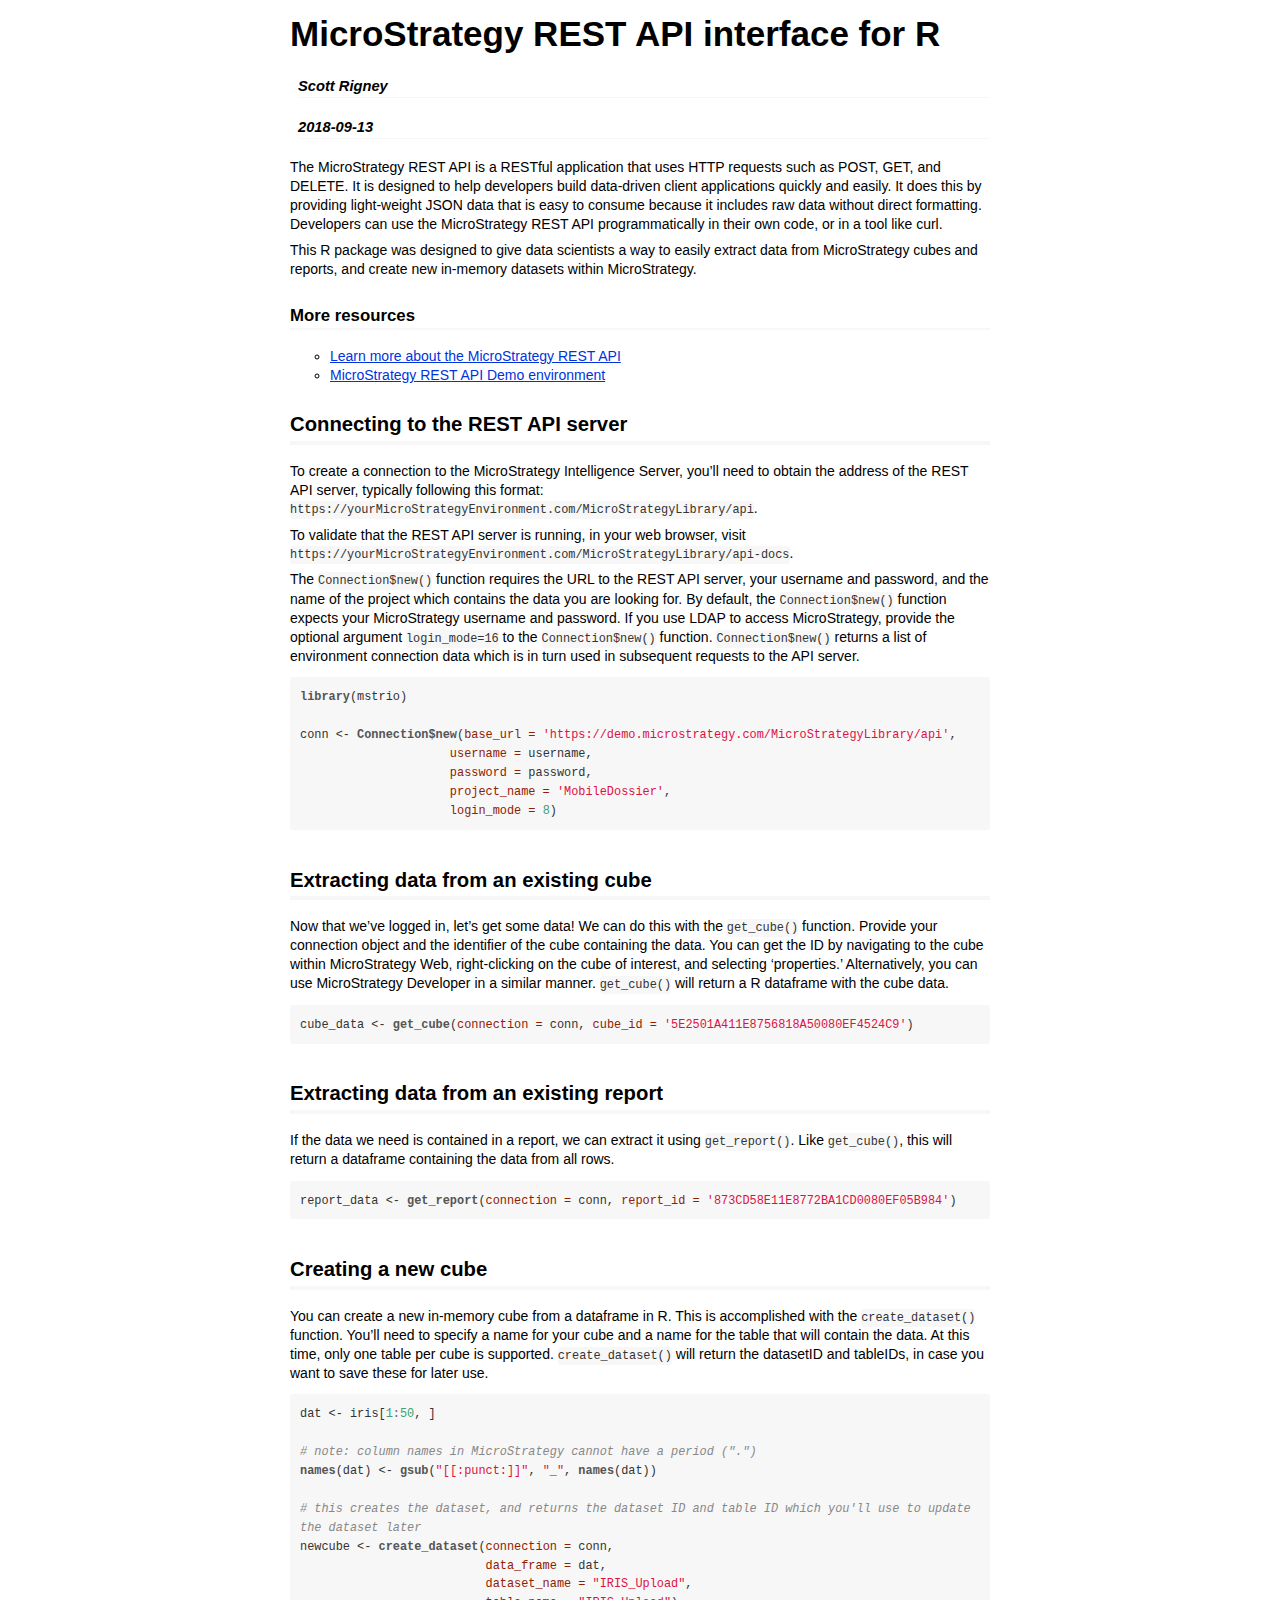
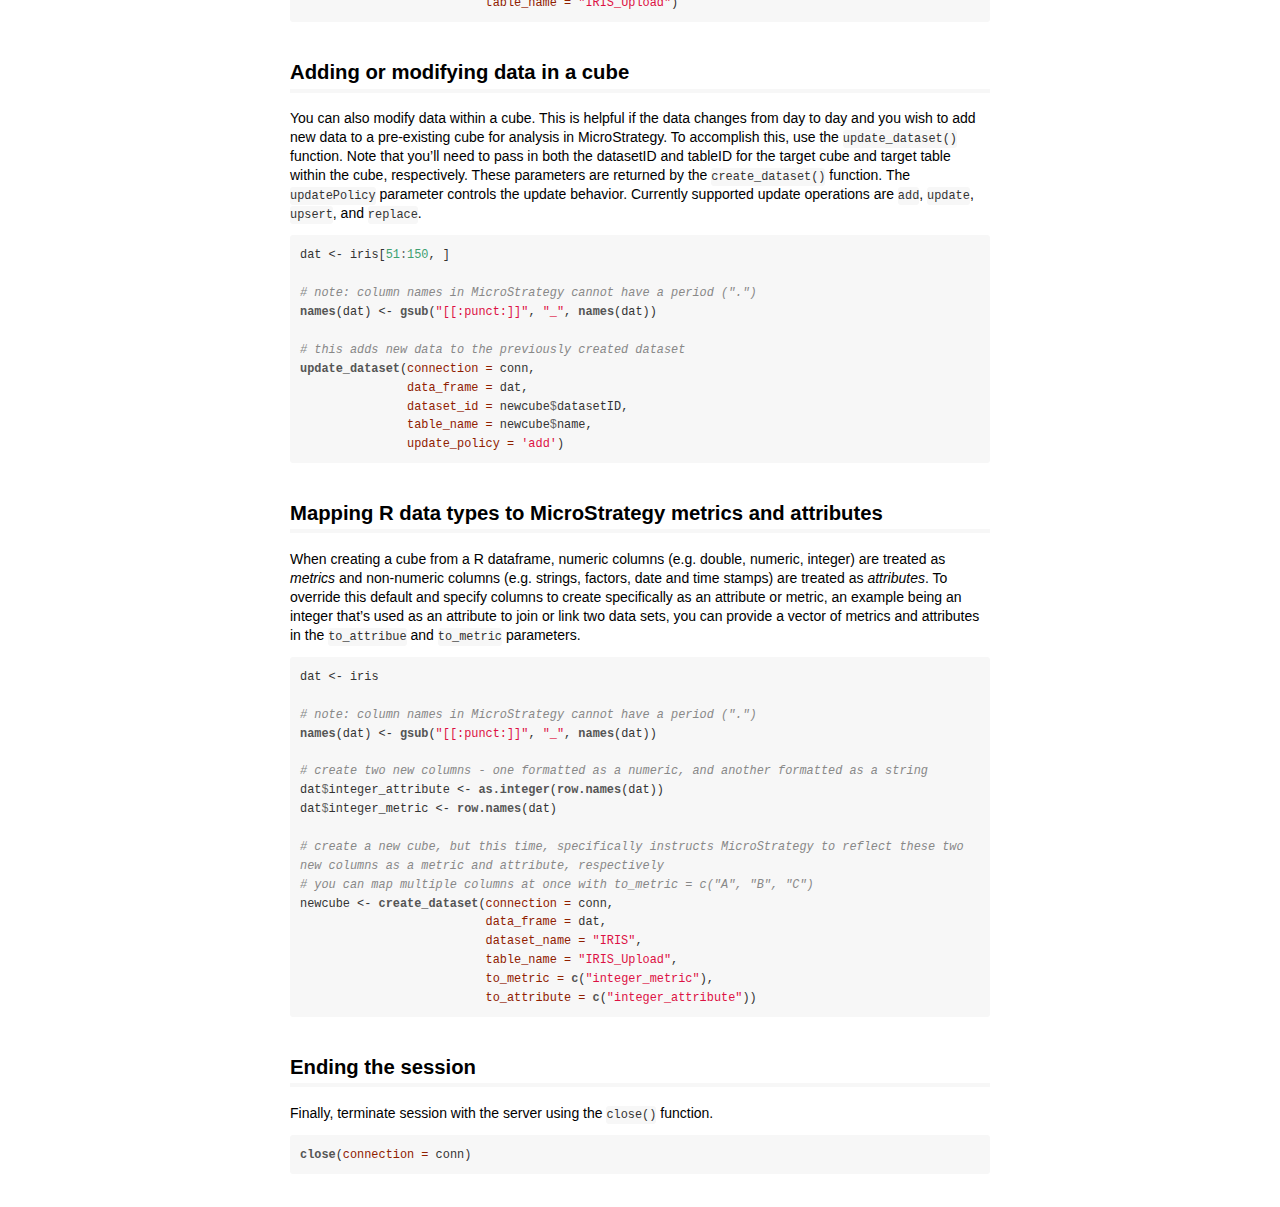
==== commit 5aa8dc22: "Update to version 11.2.2" ====
--- a/vignettes/mstrio.html
+++ b/vignettes/mstrio.html
@@ -1,178 +1,178 @@
-<!DOCTYPE html>
-
-<html xmlns="http://www.w3.org/1999/xhtml">
-
-<head>
-
-<meta charset="utf-8" />
-<meta http-equiv="Content-Type" content="text/html; charset=utf-8" />
-<meta name="generator" content="pandoc" />
-
-<meta name="viewport" content="width=device-width, initial-scale=1">
-
-<meta name="author" content="Scott Rigney" />
-
-<meta name="date" content="2018-09-13" />
-
-<title>MicroStrategy REST API interface for R</title>
-
-
-
-<style type="text/css">code{white-space: pre;}</style>
-<style type="text/css">
-div.sourceCode { overflow-x: auto; }
-table.sourceCode, tr.sourceCode, td.lineNumbers, td.sourceCode {
-  margin: 0; padding: 0; vertical-align: baseline; border: none; }
-table.sourceCode { width: 100%; line-height: 100%; }
-td.lineNumbers { text-align: right; padding-right: 4px; padding-left: 4px; color: #aaaaaa; border-right: 1px solid #aaaaaa; }
-td.sourceCode { padding-left: 5px; }
-code > span.kw { color: #007020; font-weight: bold; } /* Keyword */
-code > span.dt { color: #902000; } /* DataType */
-code > span.dv { color: #40a070; } /* DecVal */
-code > span.bn { color: #40a070; } /* BaseN */
-code > span.fl { color: #40a070; } /* Float */
-code > span.ch { color: #4070a0; } /* Char */
-code > span.st { color: #4070a0; } /* String */
-code > span.co { color: #60a0b0; font-style: italic; } /* Comment */
-code > span.ot { color: #007020; } /* Other */
-code > span.al { color: #ff0000; font-weight: bold; } /* Alert */
-code > span.fu { color: #06287e; } /* Function */
-code > span.er { color: #ff0000; font-weight: bold; } /* Error */
-code > span.wa { color: #60a0b0; font-weight: bold; font-style: italic; } /* Warning */
-code > span.cn { color: #880000; } /* Constant */
-code > span.sc { color: #4070a0; } /* SpecialChar */
-code > span.vs { color: #4070a0; } /* VerbatimString */
-code > span.ss { color: #bb6688; } /* SpecialString */
-code > span.im { } /* Import */
-code > span.va { color: #19177c; } /* Variable */
-code > span.cf { color: #007020; font-weight: bold; } /* ControlFlow */
-code > span.op { color: #666666; } /* Operator */
-code > span.bu { } /* BuiltIn */
-code > span.ex { } /* Extension */
-code > span.pp { color: #bc7a00; } /* Preprocessor */
-code > span.at { color: #7d9029; } /* Attribute */
-code > span.do { color: #ba2121; font-style: italic; } /* Documentation */
-code > span.an { color: #60a0b0; font-weight: bold; font-style: italic; } /* Annotation */
-code > span.cv { color: #60a0b0; font-weight: bold; font-style: italic; } /* CommentVar */
-code > span.in { color: #60a0b0; font-weight: bold; font-style: italic; } /* Information */
-</style>
-
-
-
-<link href="data:text/css;charset=utf-8,body%20%7B%0Abackground%2Dcolor%3A%20%23fff%3B%0Amargin%3A%201em%20auto%3B%0Amax%2Dwidth%3A%20700px%3B%0Aoverflow%3A%20visible%3B%0Apadding%2Dleft%3A%202em%3B%0Apadding%2Dright%3A%202em%3B%0Afont%2Dfamily%3A%20%22Open%20Sans%22%2C%20%22Helvetica%20Neue%22%2C%20Helvetica%2C%20Arial%2C%20sans%2Dserif%3B%0Afont%2Dsize%3A%2014px%3B%0Aline%2Dheight%3A%201%2E35%3B%0A%7D%0A%23header%20%7B%0Atext%2Dalign%3A%20center%3B%0A%7D%0A%23TOC%20%7B%0Aclear%3A%20both%3B%0Amargin%3A%200%200%2010px%2010px%3B%0Apadding%3A%204px%3B%0Awidth%3A%20400px%3B%0Aborder%3A%201px%20solid%20%23CCCCCC%3B%0Aborder%2Dradius%3A%205px%3B%0Abackground%2Dcolor%3A%20%23f6f6f6%3B%0Afont%2Dsize%3A%2013px%3B%0Aline%2Dheight%3A%201%2E3%3B%0A%7D%0A%23TOC%20%2Etoctitle%20%7B%0Afont%2Dweight%3A%20bold%3B%0Afont%2Dsize%3A%2015px%3B%0Amargin%2Dleft%3A%205px%3B%0A%7D%0A%23TOC%20ul%20%7B%0Apadding%2Dleft%3A%2040px%3B%0Amargin%2Dleft%3A%20%2D1%2E5em%3B%0Amargin%2Dtop%3A%205px%3B%0Amargin%2Dbottom%3A%205px%3B%0A%7D%0A%23TOC%20ul%20ul%20%7B%0Amargin%2Dleft%3A%20%2D2em%3B%0A%7D%0A%23TOC%20li%20%7B%0Aline%2Dheight%3A%2016px%3B%0A%7D%0Atable%20%7B%0Amargin%3A%201em%20auto%3B%0Aborder%2Dwidth%3A%201px%3B%0Aborder%2Dcolor%3A%20%23DDDDDD%3B%0Aborder%2Dstyle%3A%20outset%3B%0Aborder%2Dcollapse%3A%20collapse%3B%0A%7D%0Atable%20th%20%7B%0Aborder%2Dwidth%3A%202px%3B%0Apadding%3A%205px%3B%0Aborder%2Dstyle%3A%20inset%3B%0A%7D%0Atable%20td%20%7B%0Aborder%2Dwidth%3A%201px%3B%0Aborder%2Dstyle%3A%20inset%3B%0Aline%2Dheight%3A%2018px%3B%0Apadding%3A%205px%205px%3B%0A%7D%0Atable%2C%20table%20th%2C%20table%20td%20%7B%0Aborder%2Dleft%2Dstyle%3A%20none%3B%0Aborder%2Dright%2Dstyle%3A%20none%3B%0A%7D%0Atable%20thead%2C%20table%20tr%2Eeven%20%7B%0Abackground%2Dcolor%3A%20%23f7f7f7%3B%0A%7D%0Ap%20%7B%0Amargin%3A%200%2E5em%200%3B%0A%7D%0Ablockquote%20%7B%0Abackground%2Dcolor%3A%20%23f6f6f6%3B%0Apadding%3A%200%2E25em%200%2E75em%3B%0A%7D%0Ahr%20%7B%0Aborder%2Dstyle%3A%20solid%3B%0Aborder%3A%20none%3B%0Aborder%2Dtop%3A%201px%20solid%20%23777%3B%0Amargin%3A%2028px%200%3B%0A%7D%0Adl%20%7B%0Amargin%2Dleft%3A%200%3B%0A%7D%0Adl%20dd%20%7B%0Amargin%2Dbottom%3A%2013px%3B%0Amargin%2Dleft%3A%2013px%3B%0A%7D%0Adl%20dt%20%7B%0Afont%2Dweight%3A%20bold%3B%0A%7D%0Aul%20%7B%0Amargin%2Dtop%3A%200%3B%0A%7D%0Aul%20li%20%7B%0Alist%2Dstyle%3A%20circle%20outside%3B%0A%7D%0Aul%20ul%20%7B%0Amargin%2Dbottom%3A%200%3B%0A%7D%0Apre%2C%20code%20%7B%0Abackground%2Dcolor%3A%20%23f7f7f7%3B%0Aborder%2Dradius%3A%203px%3B%0Acolor%3A%20%23333%3B%0Awhite%2Dspace%3A%20pre%2Dwrap%3B%20%0A%7D%0Apre%20%7B%0Aborder%2Dradius%3A%203px%3B%0Amargin%3A%205px%200px%2010px%200px%3B%0Apadding%3A%2010px%3B%0A%7D%0Apre%3Anot%28%5Bclass%5D%29%20%7B%0Abackground%2Dcolor%3A%20%23f7f7f7%3B%0A%7D%0Acode%20%7B%0Afont%2Dfamily%3A%20Consolas%2C%20Monaco%2C%20%27Courier%20New%27%2C%20monospace%3B%0Afont%2Dsize%3A%2085%25%3B%0A%7D%0Ap%20%3E%20code%2C%20li%20%3E%20code%20%7B%0Apadding%3A%202px%200px%3B%0A%7D%0Adiv%2Efigure%20%7B%0Atext%2Dalign%3A%20center%3B%0A%7D%0Aimg%20%7B%0Abackground%2Dcolor%3A%20%23FFFFFF%3B%0Apadding%3A%202px%3B%0Aborder%3A%201px%20solid%20%23DDDDDD%3B%0Aborder%2Dradius%3A%203px%3B%0Aborder%3A%201px%20solid%20%23CCCCCC%3B%0Amargin%3A%200%205px%3B%0A%7D%0Ah1%20%7B%0Amargin%2Dtop%3A%200%3B%0Afont%2Dsize%3A%2035px%3B%0Aline%2Dheight%3A%2040px%3B%0A%7D%0Ah2%20%7B%0Aborder%2Dbottom%3A%204px%20solid%20%23f7f7f7%3B%0Apadding%2Dtop%3A%2010px%3B%0Apadding%2Dbottom%3A%202px%3B%0Afont%2Dsize%3A%20145%25%3B%0A%7D%0Ah3%20%7B%0Aborder%2Dbottom%3A%202px%20solid%20%23f7f7f7%3B%0Apadding%2Dtop%3A%2010px%3B%0Afont%2Dsize%3A%20120%25%3B%0A%7D%0Ah4%20%7B%0Aborder%2Dbottom%3A%201px%20solid%20%23f7f7f7%3B%0Amargin%2Dleft%3A%208px%3B%0Afont%2Dsize%3A%20105%25%3B%0A%7D%0Ah5%2C%20h6%20%7B%0Aborder%2Dbottom%3A%201px%20solid%20%23ccc%3B%0Afont%2Dsize%3A%20105%25%3B%0A%7D%0Aa%20%7B%0Acolor%3A%20%230033dd%3B%0Atext%2Ddecoration%3A%20none%3B%0A%7D%0Aa%3Ahover%20%7B%0Acolor%3A%20%236666ff%3B%20%7D%0Aa%3Avisited%20%7B%0Acolor%3A%20%23800080%3B%20%7D%0Aa%3Avisited%3Ahover%20%7B%0Acolor%3A%20%23BB00BB%3B%20%7D%0Aa%5Bhref%5E%3D%22http%3A%22%5D%20%7B%0Atext%2Ddecoration%3A%20underline%3B%20%7D%0Aa%5Bhref%5E%3D%22https%3A%22%5D%20%7B%0Atext%2Ddecoration%3A%20underline%3B%20%7D%0A%0Acode%20%3E%20span%2Ekw%20%7B%20color%3A%20%23555%3B%20font%2Dweight%3A%20bold%3B%20%7D%20%0Acode%20%3E%20span%2Edt%20%7B%20color%3A%20%23902000%3B%20%7D%20%0Acode%20%3E%20span%2Edv%20%7B%20color%3A%20%2340a070%3B%20%7D%20%0Acode%20%3E%20span%2Ebn%20%7B%20color%3A%20%23d14%3B%20%7D%20%0Acode%20%3E%20span%2Efl%20%7B%20color%3A%20%23d14%3B%20%7D%20%0Acode%20%3E%20span%2Ech%20%7B%20color%3A%20%23d14%3B%20%7D%20%0Acode%20%3E%20span%2Est%20%7B%20color%3A%20%23d14%3B%20%7D%20%0Acode%20%3E%20span%2Eco%20%7B%20color%3A%20%23888888%3B%20font%2Dstyle%3A%20italic%3B%20%7D%20%0Acode%20%3E%20span%2Eot%20%7B%20color%3A%20%23007020%3B%20%7D%20%0Acode%20%3E%20span%2Eal%20%7B%20color%3A%20%23ff0000%3B%20font%2Dweight%3A%20bold%3B%20%7D%20%0Acode%20%3E%20span%2Efu%20%7B%20color%3A%20%23900%3B%20font%2Dweight%3A%20bold%3B%20%7D%20%20code%20%3E%20span%2Eer%20%7B%20color%3A%20%23a61717%3B%20background%2Dcolor%3A%20%23e3d2d2%3B%20%7D%20%0A" rel="stylesheet" type="text/css" />
-
-</head>
-
-<body>
-
-
-
-
-<h1 class="title toc-ignore">MicroStrategy REST API interface for R</h1>
-<h4 class="author"><em>Scott Rigney</em></h4>
-<h4 class="date"><em>2018-09-13</em></h4>
-
-
-
-<p>The MicroStrategy REST API is a RESTful application that uses HTTP requests such as POST, GET, and DELETE. It is designed to help developers build data-driven client applications quickly and easily. It does this by providing light-weight JSON data that is easy to consume because it includes raw data without direct formatting. Developers can use the MicroStrategy REST API programmatically in their own code, or in a tool like curl.</p>
-<p>This R package was designed to give data scientists a way to easily extract data from MicroStrategy cubes and reports, and create new in-memory datasets within MicroStrategy.</p>
-<div id="more-resources" class="section level3">
-<h3>More resources</h3>
-<ul>
-<li><a href="https://lw.microstrategy.com/msdz/MSDL/GARelease_Current/docs/projects/RESTSDK/Content/topics/REST_API/REST_API.htm">Learn more about the MicroStrategy REST API</a></li>
-<li><a href="https://demo.microstrategy.com/MicroStrategyLibrary/api-docs/index.html">MicroStrategy REST API Demo environment</a></li>
-</ul>
-</div>
-<div id="connecting-to-the-rest-api-server" class="section level2">
-<h2>Connecting to the REST API server</h2>
-<p>To create a connection to the MicroStrategy Intelligence Server, you’ll need to obtain the address of the REST API server, typically following this format: <code>https://yourMicroStrategyEnvironment.com/MicroStrategyLibrary/api</code>.</p>
-<p>To validate that the REST API server is running, in your web browser, visit <code>https://yourMicroStrategyEnvironment.com/MicroStrategyLibrary/api-docs</code>.</p>
-<p>The <code>connect_mstr()</code> function requires the URL to the REST API server, your username and password, and the name of the project which contains the data you are looking for. By default, the <code>connect_mstr()</code> function expects your MicroStrategy username and password. If you use LDAP to access MicroStrategy, provide the optional argument <code>login_mode=16</code> to the <code>connect_mstr()</code> function. <code>connect_mstr()</code> returns a list of environment connection data which is in turn used in subsequent requests to the API server.</p>
-<div class="sourceCode"><pre class="sourceCode r"><code class="sourceCode r"><span class="kw">library</span>(mstrio)
-
-conn &lt;-<span class="st"> </span><span class="kw">connect_mstr</span>(<span class="dt">base_url =</span> <span class="st">'https://demo.microstrategy.com/MicroStrategyLibrary/api'</span>, 
-                     <span class="dt">username =</span> username, 
-                     <span class="dt">password =</span> password, 
-                     <span class="dt">project_name =</span> <span class="st">'MobileDossier'</span>,
-                     <span class="dt">login_mode =</span> <span class="dv">8</span>)</code></pre></div>
-</div>
-<div id="extracting-data-from-an-existing-cube" class="section level2">
-<h2>Extracting data from an existing cube</h2>
-<p>Now that we’ve logged in, let’s get some data! We can do this with the <code>get_cube()</code> function. Provide your connection object and the identifier of the cube containing the data. You can get the ID by navigating to the cube within MicroStrategy Web, right-clicking on the cube of interest, and selecting ‘properties.’ Alternatively, you can use MicroStrategy Developer in a similar manner. <code>get_cube()</code> will return a R dataframe with the cube data.</p>
-<div class="sourceCode"><pre class="sourceCode r"><code class="sourceCode r">cube_data &lt;-<span class="st"> </span><span class="kw">get_cube</span>(<span class="dt">connection =</span> conn, <span class="dt">cube_id =</span> <span class="st">'5E2501A411E8756818A50080EF4524C9'</span>)</code></pre></div>
-</div>
-<div id="extracting-data-from-an-existing-report" class="section level2">
-<h2>Extracting data from an existing report</h2>
-<p>If the data we need is contained in a report, we can extract it using <code>get_report()</code>. Like <code>get_cube()</code>, this will return a dataframe containing the data from all rows.</p>
-<div class="sourceCode"><pre class="sourceCode r"><code class="sourceCode r">report_data &lt;-<span class="st"> </span><span class="kw">get_report</span>(<span class="dt">connection =</span> conn, <span class="dt">report_id =</span> <span class="st">'873CD58E11E8772BA1CD0080EF05B984'</span>)</code></pre></div>
-</div>
-<div id="creating-a-new-cube" class="section level2">
-<h2>Creating a new cube</h2>
-<p>You can create a new in-memory cube from a dataframe in R. This is accomplished with the <code>create_dataset()</code> function. You’ll need to specify a name for your cube and a name for the table that will contain the data. At this time, only one table per cube is supported. <code>create_dataset()</code> will return the datasetID and tableIDs, in case you want to save these for later use.</p>
-<div class="sourceCode"><pre class="sourceCode r"><code class="sourceCode r">dat &lt;-<span class="st"> </span>iris[<span class="dv">1</span><span class="op">:</span><span class="dv">50</span>, ]
-
-<span class="co"># note: column names in MicroStrategy cannot have a period (&quot;.&quot;)</span>
-<span class="kw">names</span>(dat) &lt;-<span class="st"> </span><span class="kw">gsub</span>(<span class="st">&quot;[[:punct:]]&quot;</span>, <span class="st">&quot;_&quot;</span>, <span class="kw">names</span>(dat))
-
-<span class="co"># this creates the dataset, and returns the dataset ID and table ID which you'll use to update the dataset later</span>
-newcube &lt;-<span class="st"> </span><span class="kw">create_dataset</span>(<span class="dt">connection =</span> conn,
-                          <span class="dt">data_frame =</span> dat, 
-                          <span class="dt">dataset_name =</span> <span class="st">&quot;IRIS_Upload&quot;</span>, 
-                          <span class="dt">table_name =</span> <span class="st">&quot;IRIS_Upload&quot;</span>)</code></pre></div>
-</div>
-<div id="adding-or-modifying-data-in-a-cube" class="section level2">
-<h2>Adding or modifying data in a cube</h2>
-<p>You can also modify data within a cube. This is helpful if the data changes from day to day and you wish to add new data to a pre-existing cube for analysis in MicroStrategy. To accomplish this, use the <code>update_dataset()</code> function. Note that you’ll need to pass in both the datasetID and tableID for the target cube and target table within the cube, respectively. These parameters are returned by the <code>create_dataset()</code> function. The <code>updatePolicy</code> parameter controls the update behavior. Currently supported update operations are <code>add</code>, <code>update</code>, <code>upsert</code>, and <code>replace</code>.</p>
-<div class="sourceCode"><pre class="sourceCode r"><code class="sourceCode r">dat &lt;-<span class="st"> </span>iris[<span class="dv">51</span><span class="op">:</span><span class="dv">150</span>, ]
-
-<span class="co"># note: column names in MicroStrategy cannot have a period (&quot;.&quot;)</span>
-<span class="kw">names</span>(dat) &lt;-<span class="st"> </span><span class="kw">gsub</span>(<span class="st">&quot;[[:punct:]]&quot;</span>, <span class="st">&quot;_&quot;</span>, <span class="kw">names</span>(dat))
-
-<span class="co"># this adds new data to the previously created dataset</span>
-<span class="kw">update_dataset</span>(<span class="dt">connection =</span> conn,
-               <span class="dt">data_frame =</span> dat,
-               <span class="dt">dataset_id =</span> newcube<span class="op">$</span>datasetID,
-               <span class="dt">table_name =</span> newcube<span class="op">$</span>name,
-               <span class="dt">update_policy =</span> <span class="st">'add'</span>)</code></pre></div>
-</div>
-<div id="mapping-r-data-types-to-microstrategy-metrics-and-attributes" class="section level2">
-<h2>Mapping R data types to MicroStrategy metrics and attributes</h2>
-<p>When creating a cube from a R dataframe, numeric columns (e.g. double, numeric, integer) are treated as <em>metrics</em> and non-numeric columns (e.g. strings, factors, date and time stamps) are treated as <em>attributes</em>. To override this default and specify columns to create specifically as an attribute or metric, an example being an integer that’s used as an attribute to join or link two data sets, you can provide a vector of metrics and attributes in the <code>to_attribue</code> and <code>to_metric</code> parameters.</p>
-<div class="sourceCode"><pre class="sourceCode r"><code class="sourceCode r">dat &lt;-<span class="st"> </span>iris
-
-<span class="co"># note: column names in MicroStrategy cannot have a period (&quot;.&quot;)</span>
-<span class="kw">names</span>(dat) &lt;-<span class="st"> </span><span class="kw">gsub</span>(<span class="st">&quot;[[:punct:]]&quot;</span>, <span class="st">&quot;_&quot;</span>, <span class="kw">names</span>(dat))
-
-<span class="co"># create two new columns - one formatted as a numeric, and another formatted as a string</span>
-dat<span class="op">$</span>integer_attribute &lt;-<span class="st"> </span><span class="kw">as.integer</span>(<span class="kw">row.names</span>(dat))
-dat<span class="op">$</span>integer_metric &lt;-<span class="st"> </span><span class="kw">row.names</span>(dat)
-
-<span class="co"># create a new cube, but this time, specifically instructs MicroStrategy to reflect these two new columns as a metric and attribute, respectively</span>
-<span class="co"># you can map multiple columns at once with to_metric = c(&quot;A&quot;, &quot;B&quot;, &quot;C&quot;)</span>
-newcube &lt;-<span class="st"> </span><span class="kw">create_dataset</span>(<span class="dt">connection =</span> conn, 
-                          <span class="dt">data_frame =</span> dat, 
-                          <span class="dt">dataset_name =</span> <span class="st">&quot;IRIS&quot;</span>, 
-                          <span class="dt">table_name =</span> <span class="st">&quot;IRIS_Upload&quot;</span>,
-                          <span class="dt">to_metric =</span> <span class="kw">c</span>(<span class="st">&quot;integer_metric&quot;</span>),
-                          <span class="dt">to_attribute =</span> <span class="kw">c</span>(<span class="st">&quot;integer_attribute&quot;</span>))</code></pre></div>
-</div>
-<div id="ending-the-session" class="section level2">
-<h2>Ending the session</h2>
-<p>Finally, terminate session with the server using the <code>close()</code> function.</p>
-<div class="sourceCode"><pre class="sourceCode r"><code class="sourceCode r"><span class="kw">close</span>(<span class="dt">connection =</span> conn)</code></pre></div>
-</div>
-
-
-
-<!-- dynamically load mathjax for compatibility with self-contained -->
-<script>
-  (function () {
-    var script = document.createElement("script");
-    script.type = "text/javascript";
-    script.src  = "https://mathjax.rstudio.com/latest/MathJax.js?config=TeX-AMS-MML_HTMLorMML";
-    document.getElementsByTagName("head")[0].appendChild(script);
-  })();
-</script>
-
-</body>
-</html>
+<!DOCTYPE html>
+
+<html xmlns="http://www.w3.org/1999/xhtml">
+
+<head>
+
+<meta charset="utf-8" />
+<meta http-equiv="Content-Type" content="text/html; charset=utf-8" />
+<meta name="generator" content="pandoc" />
+
+<meta name="viewport" content="width=device-width, initial-scale=1">
+
+<meta name="author" content="Scott Rigney" />
+
+<meta name="date" content="2018-09-13" />
+
+<title>MicroStrategy REST API interface for R</title>
+
+
+
+<style type="text/css">code{white-space: pre;}</style>
+<style type="text/css">
+div.sourceCode { overflow-x: auto; }
+table.sourceCode, tr.sourceCode, td.lineNumbers, td.sourceCode {
+  margin: 0; padding: 0; vertical-align: baseline; border: none; }
+table.sourceCode { width: 100%; line-height: 100%; }
+td.lineNumbers { text-align: right; padding-right: 4px; padding-left: 4px; color: #aaaaaa; border-right: 1px solid #aaaaaa; }
+td.sourceCode { padding-left: 5px; }
+code > span.kw { color: #007020; font-weight: bold; } /* Keyword */
+code > span.dt { color: #902000; } /* DataType */
+code > span.dv { color: #40a070; } /* DecVal */
+code > span.bn { color: #40a070; } /* BaseN */
+code > span.fl { color: #40a070; } /* Float */
+code > span.ch { color: #4070a0; } /* Char */
+code > span.st { color: #4070a0; } /* String */
+code > span.co { color: #60a0b0; font-style: italic; } /* Comment */
+code > span.ot { color: #007020; } /* Other */
+code > span.al { color: #ff0000; font-weight: bold; } /* Alert */
+code > span.fu { color: #06287e; } /* Function */
+code > span.er { color: #ff0000; font-weight: bold; } /* Error */
+code > span.wa { color: #60a0b0; font-weight: bold; font-style: italic; } /* Warning */
+code > span.cn { color: #880000; } /* Constant */
+code > span.sc { color: #4070a0; } /* SpecialChar */
+code > span.vs { color: #4070a0; } /* VerbatimString */
+code > span.ss { color: #bb6688; } /* SpecialString */
+code > span.im { } /* Import */
+code > span.va { color: #19177c; } /* Variable */
+code > span.cf { color: #007020; font-weight: bold; } /* ControlFlow */
+code > span.op { color: #666666; } /* Operator */
+code > span.bu { } /* BuiltIn */
+code > span.ex { } /* Extension */
+code > span.pp { color: #bc7a00; } /* Preprocessor */
+code > span.at { color: #7d9029; } /* Attribute */
+code > span.do { color: #ba2121; font-style: italic; } /* Documentation */
+code > span.an { color: #60a0b0; font-weight: bold; font-style: italic; } /* Annotation */
+code > span.cv { color: #60a0b0; font-weight: bold; font-style: italic; } /* CommentVar */
+code > span.in { color: #60a0b0; font-weight: bold; font-style: italic; } /* Information */
+</style>
+
+
+
+<link href="data:text/css;charset=utf-8,body%20%7B%0Abackground%2Dcolor%3A%20%23fff%3B%0Amargin%3A%201em%20auto%3B%0Amax%2Dwidth%3A%20700px%3B%0Aoverflow%3A%20visible%3B%0Apadding%2Dleft%3A%202em%3B%0Apadding%2Dright%3A%202em%3B%0Afont%2Dfamily%3A%20%22Open%20Sans%22%2C%20%22Helvetica%20Neue%22%2C%20Helvetica%2C%20Arial%2C%20sans%2Dserif%3B%0Afont%2Dsize%3A%2014px%3B%0Aline%2Dheight%3A%201%2E35%3B%0A%7D%0A%23header%20%7B%0Atext%2Dalign%3A%20center%3B%0A%7D%0A%23TOC%20%7B%0Aclear%3A%20both%3B%0Amargin%3A%200%200%2010px%2010px%3B%0Apadding%3A%204px%3B%0Awidth%3A%20400px%3B%0Aborder%3A%201px%20solid%20%23CCCCCC%3B%0Aborder%2Dradius%3A%205px%3B%0Abackground%2Dcolor%3A%20%23f6f6f6%3B%0Afont%2Dsize%3A%2013px%3B%0Aline%2Dheight%3A%201%2E3%3B%0A%7D%0A%23TOC%20%2Etoctitle%20%7B%0Afont%2Dweight%3A%20bold%3B%0Afont%2Dsize%3A%2015px%3B%0Amargin%2Dleft%3A%205px%3B%0A%7D%0A%23TOC%20ul%20%7B%0Apadding%2Dleft%3A%2040px%3B%0Amargin%2Dleft%3A%20%2D1%2E5em%3B%0Amargin%2Dtop%3A%205px%3B%0Amargin%2Dbottom%3A%205px%3B%0A%7D%0A%23TOC%20ul%20ul%20%7B%0Amargin%2Dleft%3A%20%2D2em%3B%0A%7D%0A%23TOC%20li%20%7B%0Aline%2Dheight%3A%2016px%3B%0A%7D%0Atable%20%7B%0Amargin%3A%201em%20auto%3B%0Aborder%2Dwidth%3A%201px%3B%0Aborder%2Dcolor%3A%20%23DDDDDD%3B%0Aborder%2Dstyle%3A%20outset%3B%0Aborder%2Dcollapse%3A%20collapse%3B%0A%7D%0Atable%20th%20%7B%0Aborder%2Dwidth%3A%202px%3B%0Apadding%3A%205px%3B%0Aborder%2Dstyle%3A%20inset%3B%0A%7D%0Atable%20td%20%7B%0Aborder%2Dwidth%3A%201px%3B%0Aborder%2Dstyle%3A%20inset%3B%0Aline%2Dheight%3A%2018px%3B%0Apadding%3A%205px%205px%3B%0A%7D%0Atable%2C%20table%20th%2C%20table%20td%20%7B%0Aborder%2Dleft%2Dstyle%3A%20none%3B%0Aborder%2Dright%2Dstyle%3A%20none%3B%0A%7D%0Atable%20thead%2C%20table%20tr%2Eeven%20%7B%0Abackground%2Dcolor%3A%20%23f7f7f7%3B%0A%7D%0Ap%20%7B%0Amargin%3A%200%2E5em%200%3B%0A%7D%0Ablockquote%20%7B%0Abackground%2Dcolor%3A%20%23f6f6f6%3B%0Apadding%3A%200%2E25em%200%2E75em%3B%0A%7D%0Ahr%20%7B%0Aborder%2Dstyle%3A%20solid%3B%0Aborder%3A%20none%3B%0Aborder%2Dtop%3A%201px%20solid%20%23777%3B%0Amargin%3A%2028px%200%3B%0A%7D%0Adl%20%7B%0Amargin%2Dleft%3A%200%3B%0A%7D%0Adl%20dd%20%7B%0Amargin%2Dbottom%3A%2013px%3B%0Amargin%2Dleft%3A%2013px%3B%0A%7D%0Adl%20dt%20%7B%0Afont%2Dweight%3A%20bold%3B%0A%7D%0Aul%20%7B%0Amargin%2Dtop%3A%200%3B%0A%7D%0Aul%20li%20%7B%0Alist%2Dstyle%3A%20circle%20outside%3B%0A%7D%0Aul%20ul%20%7B%0Amargin%2Dbottom%3A%200%3B%0A%7D%0Apre%2C%20code%20%7B%0Abackground%2Dcolor%3A%20%23f7f7f7%3B%0Aborder%2Dradius%3A%203px%3B%0Acolor%3A%20%23333%3B%0Awhite%2Dspace%3A%20pre%2Dwrap%3B%20%0A%7D%0Apre%20%7B%0Aborder%2Dradius%3A%203px%3B%0Amargin%3A%205px%200px%2010px%200px%3B%0Apadding%3A%2010px%3B%0A%7D%0Apre%3Anot%28%5Bclass%5D%29%20%7B%0Abackground%2Dcolor%3A%20%23f7f7f7%3B%0A%7D%0Acode%20%7B%0Afont%2Dfamily%3A%20Consolas%2C%20Monaco%2C%20%27Courier%20New%27%2C%20monospace%3B%0Afont%2Dsize%3A%2085%25%3B%0A%7D%0Ap%20%3E%20code%2C%20li%20%3E%20code%20%7B%0Apadding%3A%202px%200px%3B%0A%7D%0Adiv%2Efigure%20%7B%0Atext%2Dalign%3A%20center%3B%0A%7D%0Aimg%20%7B%0Abackground%2Dcolor%3A%20%23FFFFFF%3B%0Apadding%3A%202px%3B%0Aborder%3A%201px%20solid%20%23DDDDDD%3B%0Aborder%2Dradius%3A%203px%3B%0Aborder%3A%201px%20solid%20%23CCCCCC%3B%0Amargin%3A%200%205px%3B%0A%7D%0Ah1%20%7B%0Amargin%2Dtop%3A%200%3B%0Afont%2Dsize%3A%2035px%3B%0Aline%2Dheight%3A%2040px%3B%0A%7D%0Ah2%20%7B%0Aborder%2Dbottom%3A%204px%20solid%20%23f7f7f7%3B%0Apadding%2Dtop%3A%2010px%3B%0Apadding%2Dbottom%3A%202px%3B%0Afont%2Dsize%3A%20145%25%3B%0A%7D%0Ah3%20%7B%0Aborder%2Dbottom%3A%202px%20solid%20%23f7f7f7%3B%0Apadding%2Dtop%3A%2010px%3B%0Afont%2Dsize%3A%20120%25%3B%0A%7D%0Ah4%20%7B%0Aborder%2Dbottom%3A%201px%20solid%20%23f7f7f7%3B%0Amargin%2Dleft%3A%208px%3B%0Afont%2Dsize%3A%20105%25%3B%0A%7D%0Ah5%2C%20h6%20%7B%0Aborder%2Dbottom%3A%201px%20solid%20%23ccc%3B%0Afont%2Dsize%3A%20105%25%3B%0A%7D%0Aa%20%7B%0Acolor%3A%20%230033dd%3B%0Atext%2Ddecoration%3A%20none%3B%0A%7D%0Aa%3Ahover%20%7B%0Acolor%3A%20%236666ff%3B%20%7D%0Aa%3Avisited%20%7B%0Acolor%3A%20%23800080%3B%20%7D%0Aa%3Avisited%3Ahover%20%7B%0Acolor%3A%20%23BB00BB%3B%20%7D%0Aa%5Bhref%5E%3D%22http%3A%22%5D%20%7B%0Atext%2Ddecoration%3A%20underline%3B%20%7D%0Aa%5Bhref%5E%3D%22https%3A%22%5D%20%7B%0Atext%2Ddecoration%3A%20underline%3B%20%7D%0A%0Acode%20%3E%20span%2Ekw%20%7B%20color%3A%20%23555%3B%20font%2Dweight%3A%20bold%3B%20%7D%20%0Acode%20%3E%20span%2Edt%20%7B%20color%3A%20%23902000%3B%20%7D%20%0Acode%20%3E%20span%2Edv%20%7B%20color%3A%20%2340a070%3B%20%7D%20%0Acode%20%3E%20span%2Ebn%20%7B%20color%3A%20%23d14%3B%20%7D%20%0Acode%20%3E%20span%2Efl%20%7B%20color%3A%20%23d14%3B%20%7D%20%0Acode%20%3E%20span%2Ech%20%7B%20color%3A%20%23d14%3B%20%7D%20%0Acode%20%3E%20span%2Est%20%7B%20color%3A%20%23d14%3B%20%7D%20%0Acode%20%3E%20span%2Eco%20%7B%20color%3A%20%23888888%3B%20font%2Dstyle%3A%20italic%3B%20%7D%20%0Acode%20%3E%20span%2Eot%20%7B%20color%3A%20%23007020%3B%20%7D%20%0Acode%20%3E%20span%2Eal%20%7B%20color%3A%20%23ff0000%3B%20font%2Dweight%3A%20bold%3B%20%7D%20%0Acode%20%3E%20span%2Efu%20%7B%20color%3A%20%23900%3B%20font%2Dweight%3A%20bold%3B%20%7D%20%20code%20%3E%20span%2Eer%20%7B%20color%3A%20%23a61717%3B%20background%2Dcolor%3A%20%23e3d2d2%3B%20%7D%20%0A" rel="stylesheet" type="text/css" />
+
+</head>
+
+<body>
+
+
+
+
+<h1 class="title toc-ignore">MicroStrategy REST API interface for R</h1>
+<h4 class="author"><em>Scott Rigney</em></h4>
+<h4 class="date"><em>2018-09-13</em></h4>
+
+
+
+<p>The MicroStrategy REST API is a RESTful application that uses HTTP requests such as POST, GET, and DELETE. It is designed to help developers build data-driven client applications quickly and easily. It does this by providing light-weight JSON data that is easy to consume because it includes raw data without direct formatting. Developers can use the MicroStrategy REST API programmatically in their own code, or in a tool like curl.</p>
+<p>This R package was designed to give data scientists a way to easily extract data from MicroStrategy cubes and reports, and create new in-memory datasets within MicroStrategy.</p>
+<div id="more-resources" class="section level3">
+<h3>More resources</h3>
+<ul>
+<li><a href="https://lw.microstrategy.com/msdz/MSDL/GARelease_Current/docs/projects/RESTSDK/Content/topics/REST_API/REST_API.htm">Learn more about the MicroStrategy REST API</a></li>
+<li><a href="https://demo.microstrategy.com/MicroStrategyLibrary/api-docs/index.html">MicroStrategy REST API Demo environment</a></li>
+</ul>
+</div>
+<div id="connecting-to-the-rest-api-server" class="section level2">
+<h2>Connecting to the REST API server</h2>
+<p>To create a connection to the MicroStrategy Intelligence Server, you’ll need to obtain the address of the REST API server, typically following this format: <code>https://yourMicroStrategyEnvironment.com/MicroStrategyLibrary/api</code>.</p>
+<p>To validate that the REST API server is running, in your web browser, visit <code>https://yourMicroStrategyEnvironment.com/MicroStrategyLibrary/api-docs</code>.</p>
+<p>The <code>Connection$new()</code> function requires the URL to the REST API server, your username and password, and the name of the project which contains the data you are looking for. By default, the <code>Connection$new()</code> function expects your MicroStrategy username and password. If you use LDAP to access MicroStrategy, provide the optional argument <code>login_mode=16</code> to the <code>Connection$new()</code> function. <code>Connection$new()</code> returns a list of environment connection data which is in turn used in subsequent requests to the API server.</p>
+<div class="sourceCode"><pre class="sourceCode r"><code class="sourceCode r"><span class="kw">library</span>(mstrio)
+
+conn &lt;-<span class="st"> </span><span class="kw">Connection$new</span>(<span class="dt">base_url =</span> <span class="st">'https://demo.microstrategy.com/MicroStrategyLibrary/api'</span>, 
+                     <span class="dt">username =</span> username, 
+                     <span class="dt">password =</span> password, 
+                     <span class="dt">project_name =</span> <span class="st">'MobileDossier'</span>,
+                     <span class="dt">login_mode =</span> <span class="dv">8</span>)</code></pre></div>
+</div>
+<div id="extracting-data-from-an-existing-cube" class="section level2">
+<h2>Extracting data from an existing cube</h2>
+<p>Now that we’ve logged in, let’s get some data! We can do this with the <code>get_cube()</code> function. Provide your connection object and the identifier of the cube containing the data. You can get the ID by navigating to the cube within MicroStrategy Web, right-clicking on the cube of interest, and selecting ‘properties.’ Alternatively, you can use MicroStrategy Developer in a similar manner. <code>get_cube()</code> will return a R dataframe with the cube data.</p>
+<div class="sourceCode"><pre class="sourceCode r"><code class="sourceCode r">cube_data &lt;-<span class="st"> </span><span class="kw">get_cube</span>(<span class="dt">connection =</span> conn, <span class="dt">cube_id =</span> <span class="st">'5E2501A411E8756818A50080EF4524C9'</span>)</code></pre></div>
+</div>
+<div id="extracting-data-from-an-existing-report" class="section level2">
+<h2>Extracting data from an existing report</h2>
+<p>If the data we need is contained in a report, we can extract it using <code>get_report()</code>. Like <code>get_cube()</code>, this will return a dataframe containing the data from all rows.</p>
+<div class="sourceCode"><pre class="sourceCode r"><code class="sourceCode r">report_data &lt;-<span class="st"> </span><span class="kw">get_report</span>(<span class="dt">connection =</span> conn, <span class="dt">report_id =</span> <span class="st">'873CD58E11E8772BA1CD0080EF05B984'</span>)</code></pre></div>
+</div>
+<div id="creating-a-new-cube" class="section level2">
+<h2>Creating a new cube</h2>
+<p>You can create a new in-memory cube from a dataframe in R. This is accomplished with the <code>create_dataset()</code> function. You’ll need to specify a name for your cube and a name for the table that will contain the data. At this time, only one table per cube is supported. <code>create_dataset()</code> will return the datasetID and tableIDs, in case you want to save these for later use.</p>
+<div class="sourceCode"><pre class="sourceCode r"><code class="sourceCode r">dat &lt;-<span class="st"> </span>iris[<span class="dv">1</span><span class="op">:</span><span class="dv">50</span>, ]
+
+<span class="co"># note: column names in MicroStrategy cannot have a period (&quot;.&quot;)</span>
+<span class="kw">names</span>(dat) &lt;-<span class="st"> </span><span class="kw">gsub</span>(<span class="st">&quot;[[:punct:]]&quot;</span>, <span class="st">&quot;_&quot;</span>, <span class="kw">names</span>(dat))
+
+<span class="co"># this creates the dataset, and returns the dataset ID and table ID which you'll use to update the dataset later</span>
+newcube &lt;-<span class="st"> </span><span class="kw">create_dataset</span>(<span class="dt">connection =</span> conn,
+                          <span class="dt">data_frame =</span> dat, 
+                          <span class="dt">dataset_name =</span> <span class="st">&quot;IRIS_Upload&quot;</span>, 
+                          <span class="dt">table_name =</span> <span class="st">&quot;IRIS_Upload&quot;</span>)</code></pre></div>
+</div>
+<div id="adding-or-modifying-data-in-a-cube" class="section level2">
+<h2>Adding or modifying data in a cube</h2>
+<p>You can also modify data within a cube. This is helpful if the data changes from day to day and you wish to add new data to a pre-existing cube for analysis in MicroStrategy. To accomplish this, use the <code>update_dataset()</code> function. Note that you’ll need to pass in both the datasetID and tableID for the target cube and target table within the cube, respectively. These parameters are returned by the <code>create_dataset()</code> function. The <code>updatePolicy</code> parameter controls the update behavior. Currently supported update operations are <code>add</code>, <code>update</code>, <code>upsert</code>, and <code>replace</code>.</p>
+<div class="sourceCode"><pre class="sourceCode r"><code class="sourceCode r">dat &lt;-<span class="st"> </span>iris[<span class="dv">51</span><span class="op">:</span><span class="dv">150</span>, ]
+
+<span class="co"># note: column names in MicroStrategy cannot have a period (&quot;.&quot;)</span>
+<span class="kw">names</span>(dat) &lt;-<span class="st"> </span><span class="kw">gsub</span>(<span class="st">&quot;[[:punct:]]&quot;</span>, <span class="st">&quot;_&quot;</span>, <span class="kw">names</span>(dat))
+
+<span class="co"># this adds new data to the previously created dataset</span>
+<span class="kw">update_dataset</span>(<span class="dt">connection =</span> conn,
+               <span class="dt">data_frame =</span> dat,
+               <span class="dt">dataset_id =</span> newcube<span class="op">$</span>datasetID,
+               <span class="dt">table_name =</span> newcube<span class="op">$</span>name,
+               <span class="dt">update_policy =</span> <span class="st">'add'</span>)</code></pre></div>
+</div>
+<div id="mapping-r-data-types-to-microstrategy-metrics-and-attributes" class="section level2">
+<h2>Mapping R data types to MicroStrategy metrics and attributes</h2>
+<p>When creating a cube from a R dataframe, numeric columns (e.g. double, numeric, integer) are treated as <em>metrics</em> and non-numeric columns (e.g. strings, factors, date and time stamps) are treated as <em>attributes</em>. To override this default and specify columns to create specifically as an attribute or metric, an example being an integer that’s used as an attribute to join or link two data sets, you can provide a vector of metrics and attributes in the <code>to_attribue</code> and <code>to_metric</code> parameters.</p>
+<div class="sourceCode"><pre class="sourceCode r"><code class="sourceCode r">dat &lt;-<span class="st"> </span>iris
+
+<span class="co"># note: column names in MicroStrategy cannot have a period (&quot;.&quot;)</span>
+<span class="kw">names</span>(dat) &lt;-<span class="st"> </span><span class="kw">gsub</span>(<span class="st">&quot;[[:punct:]]&quot;</span>, <span class="st">&quot;_&quot;</span>, <span class="kw">names</span>(dat))
+
+<span class="co"># create two new columns - one formatted as a numeric, and another formatted as a string</span>
+dat<span class="op">$</span>integer_attribute &lt;-<span class="st"> </span><span class="kw">as.integer</span>(<span class="kw">row.names</span>(dat))
+dat<span class="op">$</span>integer_metric &lt;-<span class="st"> </span><span class="kw">row.names</span>(dat)
+
+<span class="co"># create a new cube, but this time, specifically instructs MicroStrategy to reflect these two new columns as a metric and attribute, respectively</span>
+<span class="co"># you can map multiple columns at once with to_metric = c(&quot;A&quot;, &quot;B&quot;, &quot;C&quot;)</span>
+newcube &lt;-<span class="st"> </span><span class="kw">create_dataset</span>(<span class="dt">connection =</span> conn, 
+                          <span class="dt">data_frame =</span> dat, 
+                          <span class="dt">dataset_name =</span> <span class="st">&quot;IRIS&quot;</span>, 
+                          <span class="dt">table_name =</span> <span class="st">&quot;IRIS_Upload&quot;</span>,
+                          <span class="dt">to_metric =</span> <span class="kw">c</span>(<span class="st">&quot;integer_metric&quot;</span>),
+                          <span class="dt">to_attribute =</span> <span class="kw">c</span>(<span class="st">&quot;integer_attribute&quot;</span>))</code></pre></div>
+</div>
+<div id="ending-the-session" class="section level2">
+<h2>Ending the session</h2>
+<p>Finally, terminate session with the server using the <code>close()</code> function.</p>
+<div class="sourceCode"><pre class="sourceCode r"><code class="sourceCode r"><span class="kw">close</span>(<span class="dt">connection =</span> conn)</code></pre></div>
+</div>
+
+
+
+<!-- dynamically load mathjax for compatibility with self-contained -->
+<script>
+  (function () {
+    var script = document.createElement("script");
+    script.type = "text/javascript";
+    script.src  = "https://mathjax.rstudio.com/latest/MathJax.js?config=TeX-AMS-MML_HTMLorMML";
+    document.getElementsByTagName("head")[0].appendChild(script);
+  })();
+</script>
+
+</body>
+</html>
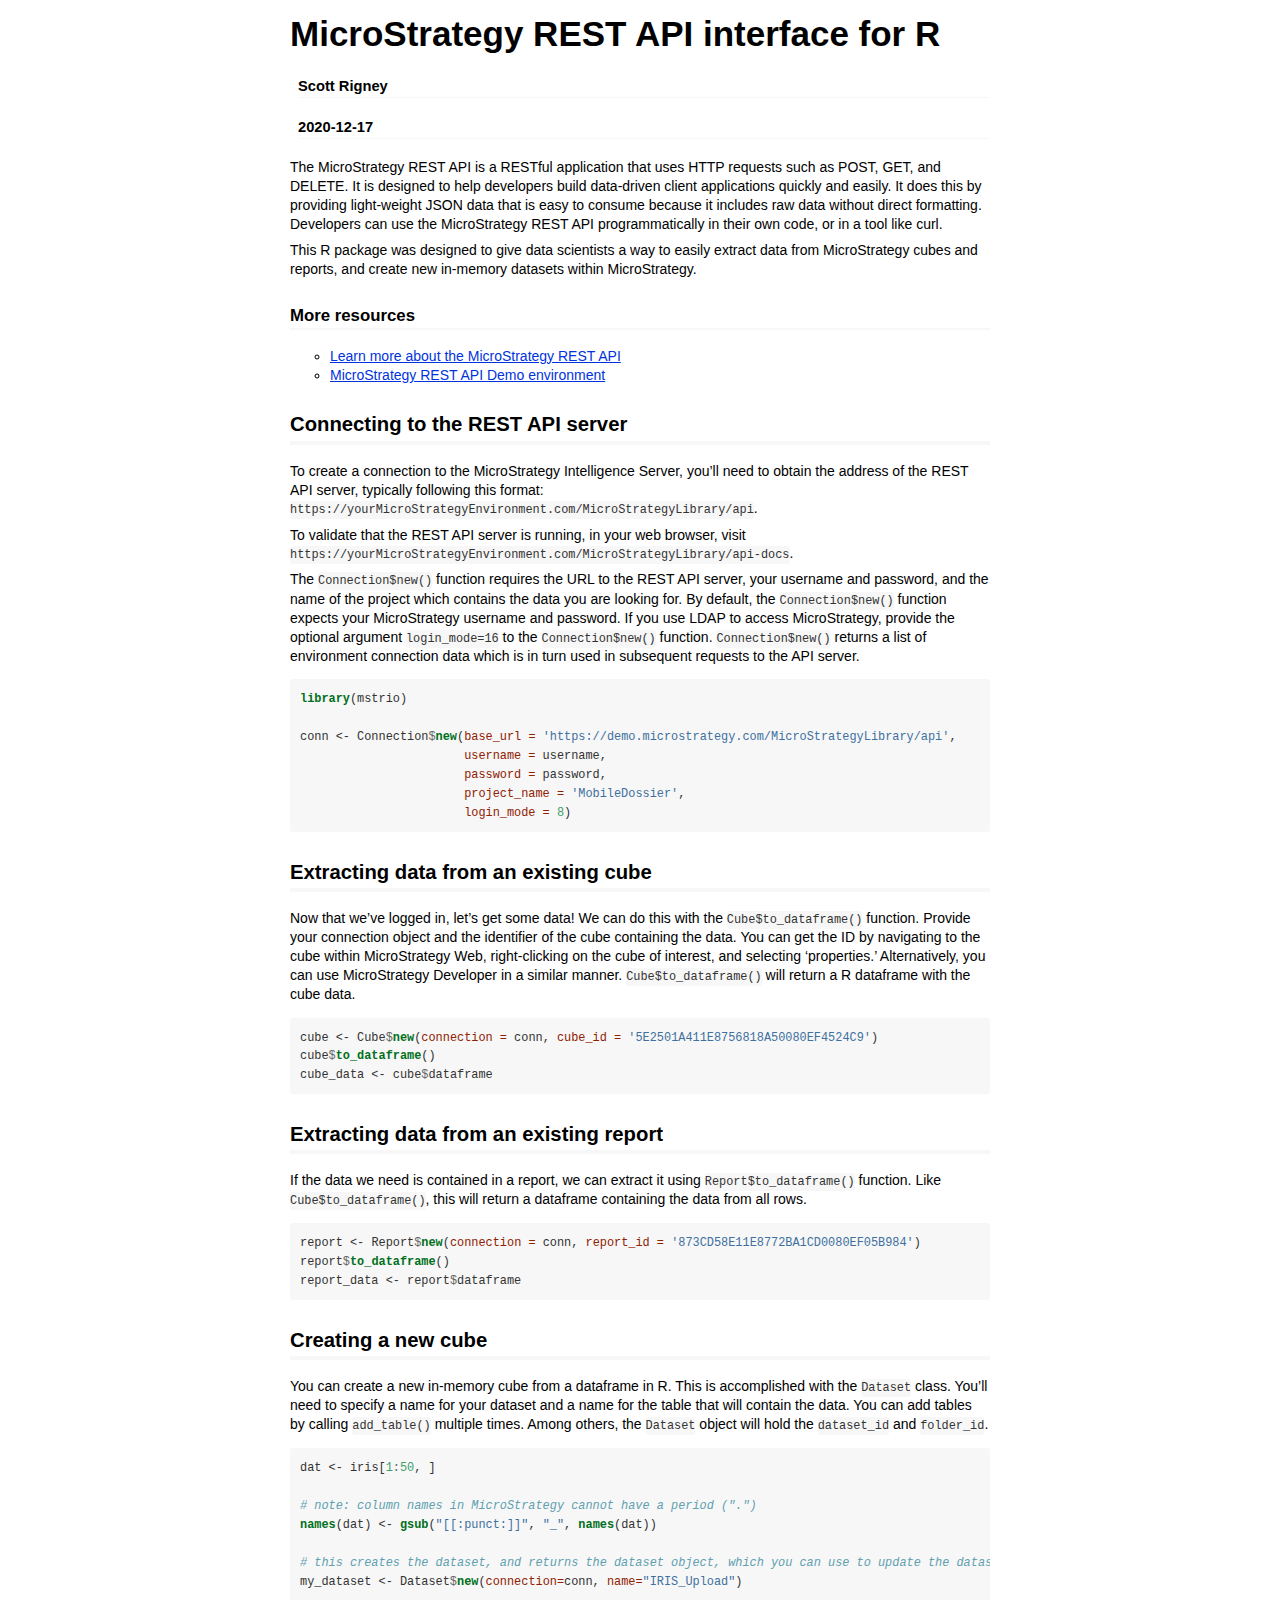
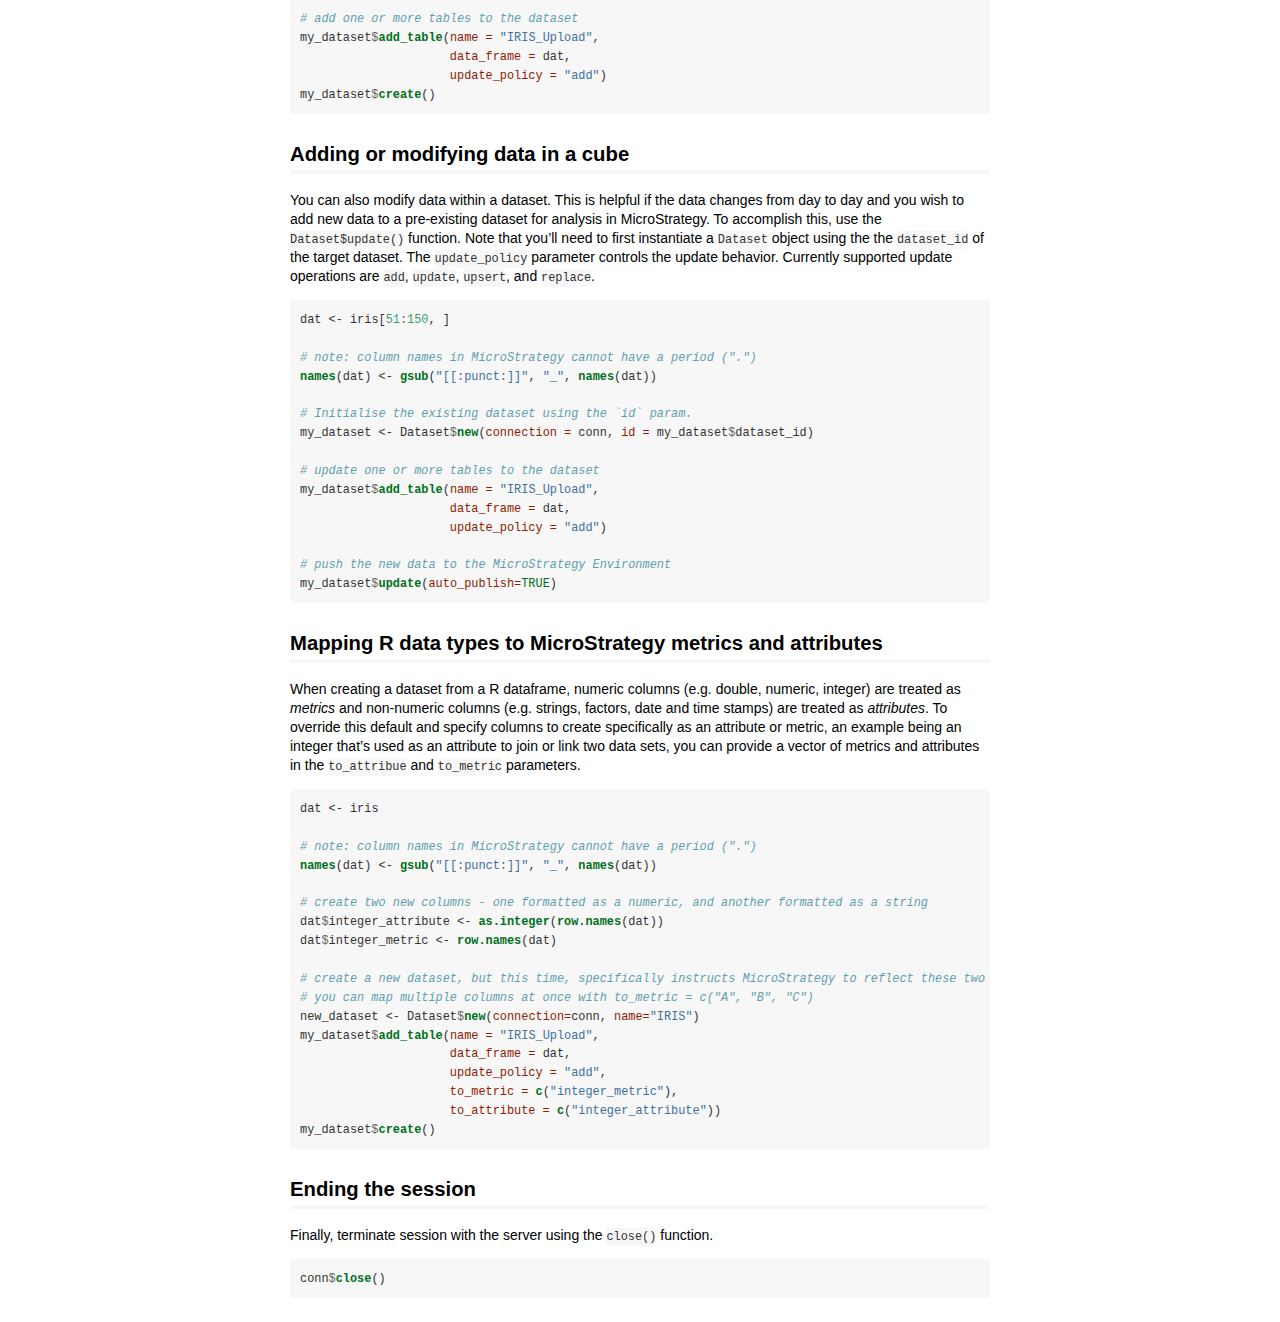
==== commit 1aca7e92: "New Release - added all files from new release 11.3.0.1 ver" ====
--- a/vignettes/mstrio.html
+++ b/vignettes/mstrio.html
@@ -1,178 +1,426 @@
-<!DOCTYPE html>
-
-<html xmlns="http://www.w3.org/1999/xhtml">
-
-<head>
-
-<meta charset="utf-8" />
-<meta http-equiv="Content-Type" content="text/html; charset=utf-8" />
-<meta name="generator" content="pandoc" />
-
-<meta name="viewport" content="width=device-width, initial-scale=1">
-
-<meta name="author" content="Scott Rigney" />
-
-<meta name="date" content="2018-09-13" />
-
-<title>MicroStrategy REST API interface for R</title>
-
-
-
-<style type="text/css">code{white-space: pre;}</style>
-<style type="text/css">
-div.sourceCode { overflow-x: auto; }
-table.sourceCode, tr.sourceCode, td.lineNumbers, td.sourceCode {
-  margin: 0; padding: 0; vertical-align: baseline; border: none; }
-table.sourceCode { width: 100%; line-height: 100%; }
-td.lineNumbers { text-align: right; padding-right: 4px; padding-left: 4px; color: #aaaaaa; border-right: 1px solid #aaaaaa; }
-td.sourceCode { padding-left: 5px; }
-code > span.kw { color: #007020; font-weight: bold; } /* Keyword */
-code > span.dt { color: #902000; } /* DataType */
-code > span.dv { color: #40a070; } /* DecVal */
-code > span.bn { color: #40a070; } /* BaseN */
-code > span.fl { color: #40a070; } /* Float */
-code > span.ch { color: #4070a0; } /* Char */
-code > span.st { color: #4070a0; } /* String */
-code > span.co { color: #60a0b0; font-style: italic; } /* Comment */
-code > span.ot { color: #007020; } /* Other */
-code > span.al { color: #ff0000; font-weight: bold; } /* Alert */
-code > span.fu { color: #06287e; } /* Function */
-code > span.er { color: #ff0000; font-weight: bold; } /* Error */
-code > span.wa { color: #60a0b0; font-weight: bold; font-style: italic; } /* Warning */
-code > span.cn { color: #880000; } /* Constant */
-code > span.sc { color: #4070a0; } /* SpecialChar */
-code > span.vs { color: #4070a0; } /* VerbatimString */
-code > span.ss { color: #bb6688; } /* SpecialString */
-code > span.im { } /* Import */
-code > span.va { color: #19177c; } /* Variable */
-code > span.cf { color: #007020; font-weight: bold; } /* ControlFlow */
-code > span.op { color: #666666; } /* Operator */
-code > span.bu { } /* BuiltIn */
-code > span.ex { } /* Extension */
-code > span.pp { color: #bc7a00; } /* Preprocessor */
-code > span.at { color: #7d9029; } /* Attribute */
-code > span.do { color: #ba2121; font-style: italic; } /* Documentation */
-code > span.an { color: #60a0b0; font-weight: bold; font-style: italic; } /* Annotation */
-code > span.cv { color: #60a0b0; font-weight: bold; font-style: italic; } /* CommentVar */
-code > span.in { color: #60a0b0; font-weight: bold; font-style: italic; } /* Information */
-</style>
-
-
-
-<link href="data:text/css;charset=utf-8,body%20%7B%0Abackground%2Dcolor%3A%20%23fff%3B%0Amargin%3A%201em%20auto%3B%0Amax%2Dwidth%3A%20700px%3B%0Aoverflow%3A%20visible%3B%0Apadding%2Dleft%3A%202em%3B%0Apadding%2Dright%3A%202em%3B%0Afont%2Dfamily%3A%20%22Open%20Sans%22%2C%20%22Helvetica%20Neue%22%2C%20Helvetica%2C%20Arial%2C%20sans%2Dserif%3B%0Afont%2Dsize%3A%2014px%3B%0Aline%2Dheight%3A%201%2E35%3B%0A%7D%0A%23header%20%7B%0Atext%2Dalign%3A%20center%3B%0A%7D%0A%23TOC%20%7B%0Aclear%3A%20both%3B%0Amargin%3A%200%200%2010px%2010px%3B%0Apadding%3A%204px%3B%0Awidth%3A%20400px%3B%0Aborder%3A%201px%20solid%20%23CCCCCC%3B%0Aborder%2Dradius%3A%205px%3B%0Abackground%2Dcolor%3A%20%23f6f6f6%3B%0Afont%2Dsize%3A%2013px%3B%0Aline%2Dheight%3A%201%2E3%3B%0A%7D%0A%23TOC%20%2Etoctitle%20%7B%0Afont%2Dweight%3A%20bold%3B%0Afont%2Dsize%3A%2015px%3B%0Amargin%2Dleft%3A%205px%3B%0A%7D%0A%23TOC%20ul%20%7B%0Apadding%2Dleft%3A%2040px%3B%0Amargin%2Dleft%3A%20%2D1%2E5em%3B%0Amargin%2Dtop%3A%205px%3B%0Amargin%2Dbottom%3A%205px%3B%0A%7D%0A%23TOC%20ul%20ul%20%7B%0Amargin%2Dleft%3A%20%2D2em%3B%0A%7D%0A%23TOC%20li%20%7B%0Aline%2Dheight%3A%2016px%3B%0A%7D%0Atable%20%7B%0Amargin%3A%201em%20auto%3B%0Aborder%2Dwidth%3A%201px%3B%0Aborder%2Dcolor%3A%20%23DDDDDD%3B%0Aborder%2Dstyle%3A%20outset%3B%0Aborder%2Dcollapse%3A%20collapse%3B%0A%7D%0Atable%20th%20%7B%0Aborder%2Dwidth%3A%202px%3B%0Apadding%3A%205px%3B%0Aborder%2Dstyle%3A%20inset%3B%0A%7D%0Atable%20td%20%7B%0Aborder%2Dwidth%3A%201px%3B%0Aborder%2Dstyle%3A%20inset%3B%0Aline%2Dheight%3A%2018px%3B%0Apadding%3A%205px%205px%3B%0A%7D%0Atable%2C%20table%20th%2C%20table%20td%20%7B%0Aborder%2Dleft%2Dstyle%3A%20none%3B%0Aborder%2Dright%2Dstyle%3A%20none%3B%0A%7D%0Atable%20thead%2C%20table%20tr%2Eeven%20%7B%0Abackground%2Dcolor%3A%20%23f7f7f7%3B%0A%7D%0Ap%20%7B%0Amargin%3A%200%2E5em%200%3B%0A%7D%0Ablockquote%20%7B%0Abackground%2Dcolor%3A%20%23f6f6f6%3B%0Apadding%3A%200%2E25em%200%2E75em%3B%0A%7D%0Ahr%20%7B%0Aborder%2Dstyle%3A%20solid%3B%0Aborder%3A%20none%3B%0Aborder%2Dtop%3A%201px%20solid%20%23777%3B%0Amargin%3A%2028px%200%3B%0A%7D%0Adl%20%7B%0Amargin%2Dleft%3A%200%3B%0A%7D%0Adl%20dd%20%7B%0Amargin%2Dbottom%3A%2013px%3B%0Amargin%2Dleft%3A%2013px%3B%0A%7D%0Adl%20dt%20%7B%0Afont%2Dweight%3A%20bold%3B%0A%7D%0Aul%20%7B%0Amargin%2Dtop%3A%200%3B%0A%7D%0Aul%20li%20%7B%0Alist%2Dstyle%3A%20circle%20outside%3B%0A%7D%0Aul%20ul%20%7B%0Amargin%2Dbottom%3A%200%3B%0A%7D%0Apre%2C%20code%20%7B%0Abackground%2Dcolor%3A%20%23f7f7f7%3B%0Aborder%2Dradius%3A%203px%3B%0Acolor%3A%20%23333%3B%0Awhite%2Dspace%3A%20pre%2Dwrap%3B%20%0A%7D%0Apre%20%7B%0Aborder%2Dradius%3A%203px%3B%0Amargin%3A%205px%200px%2010px%200px%3B%0Apadding%3A%2010px%3B%0A%7D%0Apre%3Anot%28%5Bclass%5D%29%20%7B%0Abackground%2Dcolor%3A%20%23f7f7f7%3B%0A%7D%0Acode%20%7B%0Afont%2Dfamily%3A%20Consolas%2C%20Monaco%2C%20%27Courier%20New%27%2C%20monospace%3B%0Afont%2Dsize%3A%2085%25%3B%0A%7D%0Ap%20%3E%20code%2C%20li%20%3E%20code%20%7B%0Apadding%3A%202px%200px%3B%0A%7D%0Adiv%2Efigure%20%7B%0Atext%2Dalign%3A%20center%3B%0A%7D%0Aimg%20%7B%0Abackground%2Dcolor%3A%20%23FFFFFF%3B%0Apadding%3A%202px%3B%0Aborder%3A%201px%20solid%20%23DDDDDD%3B%0Aborder%2Dradius%3A%203px%3B%0Aborder%3A%201px%20solid%20%23CCCCCC%3B%0Amargin%3A%200%205px%3B%0A%7D%0Ah1%20%7B%0Amargin%2Dtop%3A%200%3B%0Afont%2Dsize%3A%2035px%3B%0Aline%2Dheight%3A%2040px%3B%0A%7D%0Ah2%20%7B%0Aborder%2Dbottom%3A%204px%20solid%20%23f7f7f7%3B%0Apadding%2Dtop%3A%2010px%3B%0Apadding%2Dbottom%3A%202px%3B%0Afont%2Dsize%3A%20145%25%3B%0A%7D%0Ah3%20%7B%0Aborder%2Dbottom%3A%202px%20solid%20%23f7f7f7%3B%0Apadding%2Dtop%3A%2010px%3B%0Afont%2Dsize%3A%20120%25%3B%0A%7D%0Ah4%20%7B%0Aborder%2Dbottom%3A%201px%20solid%20%23f7f7f7%3B%0Amargin%2Dleft%3A%208px%3B%0Afont%2Dsize%3A%20105%25%3B%0A%7D%0Ah5%2C%20h6%20%7B%0Aborder%2Dbottom%3A%201px%20solid%20%23ccc%3B%0Afont%2Dsize%3A%20105%25%3B%0A%7D%0Aa%20%7B%0Acolor%3A%20%230033dd%3B%0Atext%2Ddecoration%3A%20none%3B%0A%7D%0Aa%3Ahover%20%7B%0Acolor%3A%20%236666ff%3B%20%7D%0Aa%3Avisited%20%7B%0Acolor%3A%20%23800080%3B%20%7D%0Aa%3Avisited%3Ahover%20%7B%0Acolor%3A%20%23BB00BB%3B%20%7D%0Aa%5Bhref%5E%3D%22http%3A%22%5D%20%7B%0Atext%2Ddecoration%3A%20underline%3B%20%7D%0Aa%5Bhref%5E%3D%22https%3A%22%5D%20%7B%0Atext%2Ddecoration%3A%20underline%3B%20%7D%0A%0Acode%20%3E%20span%2Ekw%20%7B%20color%3A%20%23555%3B%20font%2Dweight%3A%20bold%3B%20%7D%20%0Acode%20%3E%20span%2Edt%20%7B%20color%3A%20%23902000%3B%20%7D%20%0Acode%20%3E%20span%2Edv%20%7B%20color%3A%20%2340a070%3B%20%7D%20%0Acode%20%3E%20span%2Ebn%20%7B%20color%3A%20%23d14%3B%20%7D%20%0Acode%20%3E%20span%2Efl%20%7B%20color%3A%20%23d14%3B%20%7D%20%0Acode%20%3E%20span%2Ech%20%7B%20color%3A%20%23d14%3B%20%7D%20%0Acode%20%3E%20span%2Est%20%7B%20color%3A%20%23d14%3B%20%7D%20%0Acode%20%3E%20span%2Eco%20%7B%20color%3A%20%23888888%3B%20font%2Dstyle%3A%20italic%3B%20%7D%20%0Acode%20%3E%20span%2Eot%20%7B%20color%3A%20%23007020%3B%20%7D%20%0Acode%20%3E%20span%2Eal%20%7B%20color%3A%20%23ff0000%3B%20font%2Dweight%3A%20bold%3B%20%7D%20%0Acode%20%3E%20span%2Efu%20%7B%20color%3A%20%23900%3B%20font%2Dweight%3A%20bold%3B%20%7D%20%20code%20%3E%20span%2Eer%20%7B%20color%3A%20%23a61717%3B%20background%2Dcolor%3A%20%23e3d2d2%3B%20%7D%20%0A" rel="stylesheet" type="text/css" />
-
-</head>
-
-<body>
-
-
-
-
-<h1 class="title toc-ignore">MicroStrategy REST API interface for R</h1>
-<h4 class="author"><em>Scott Rigney</em></h4>
-<h4 class="date"><em>2018-09-13</em></h4>
-
-
-
-<p>The MicroStrategy REST API is a RESTful application that uses HTTP requests such as POST, GET, and DELETE. It is designed to help developers build data-driven client applications quickly and easily. It does this by providing light-weight JSON data that is easy to consume because it includes raw data without direct formatting. Developers can use the MicroStrategy REST API programmatically in their own code, or in a tool like curl.</p>
-<p>This R package was designed to give data scientists a way to easily extract data from MicroStrategy cubes and reports, and create new in-memory datasets within MicroStrategy.</p>
-<div id="more-resources" class="section level3">
-<h3>More resources</h3>
-<ul>
-<li><a href="https://lw.microstrategy.com/msdz/MSDL/GARelease_Current/docs/projects/RESTSDK/Content/topics/REST_API/REST_API.htm">Learn more about the MicroStrategy REST API</a></li>
-<li><a href="https://demo.microstrategy.com/MicroStrategyLibrary/api-docs/index.html">MicroStrategy REST API Demo environment</a></li>
-</ul>
-</div>
-<div id="connecting-to-the-rest-api-server" class="section level2">
-<h2>Connecting to the REST API server</h2>
-<p>To create a connection to the MicroStrategy Intelligence Server, you’ll need to obtain the address of the REST API server, typically following this format: <code>https://yourMicroStrategyEnvironment.com/MicroStrategyLibrary/api</code>.</p>
-<p>To validate that the REST API server is running, in your web browser, visit <code>https://yourMicroStrategyEnvironment.com/MicroStrategyLibrary/api-docs</code>.</p>
-<p>The <code>Connection$new()</code> function requires the URL to the REST API server, your username and password, and the name of the project which contains the data you are looking for. By default, the <code>Connection$new()</code> function expects your MicroStrategy username and password. If you use LDAP to access MicroStrategy, provide the optional argument <code>login_mode=16</code> to the <code>Connection$new()</code> function. <code>Connection$new()</code> returns a list of environment connection data which is in turn used in subsequent requests to the API server.</p>
-<div class="sourceCode"><pre class="sourceCode r"><code class="sourceCode r"><span class="kw">library</span>(mstrio)
-
-conn &lt;-<span class="st"> </span><span class="kw">Connection$new</span>(<span class="dt">base_url =</span> <span class="st">'https://demo.microstrategy.com/MicroStrategyLibrary/api'</span>, 
-                     <span class="dt">username =</span> username, 
-                     <span class="dt">password =</span> password, 
-                     <span class="dt">project_name =</span> <span class="st">'MobileDossier'</span>,
-                     <span class="dt">login_mode =</span> <span class="dv">8</span>)</code></pre></div>
-</div>
-<div id="extracting-data-from-an-existing-cube" class="section level2">
-<h2>Extracting data from an existing cube</h2>
-<p>Now that we’ve logged in, let’s get some data! We can do this with the <code>get_cube()</code> function. Provide your connection object and the identifier of the cube containing the data. You can get the ID by navigating to the cube within MicroStrategy Web, right-clicking on the cube of interest, and selecting ‘properties.’ Alternatively, you can use MicroStrategy Developer in a similar manner. <code>get_cube()</code> will return a R dataframe with the cube data.</p>
-<div class="sourceCode"><pre class="sourceCode r"><code class="sourceCode r">cube_data &lt;-<span class="st"> </span><span class="kw">get_cube</span>(<span class="dt">connection =</span> conn, <span class="dt">cube_id =</span> <span class="st">'5E2501A411E8756818A50080EF4524C9'</span>)</code></pre></div>
-</div>
-<div id="extracting-data-from-an-existing-report" class="section level2">
-<h2>Extracting data from an existing report</h2>
-<p>If the data we need is contained in a report, we can extract it using <code>get_report()</code>. Like <code>get_cube()</code>, this will return a dataframe containing the data from all rows.</p>
-<div class="sourceCode"><pre class="sourceCode r"><code class="sourceCode r">report_data &lt;-<span class="st"> </span><span class="kw">get_report</span>(<span class="dt">connection =</span> conn, <span class="dt">report_id =</span> <span class="st">'873CD58E11E8772BA1CD0080EF05B984'</span>)</code></pre></div>
-</div>
-<div id="creating-a-new-cube" class="section level2">
-<h2>Creating a new cube</h2>
-<p>You can create a new in-memory cube from a dataframe in R. This is accomplished with the <code>create_dataset()</code> function. You’ll need to specify a name for your cube and a name for the table that will contain the data. At this time, only one table per cube is supported. <code>create_dataset()</code> will return the datasetID and tableIDs, in case you want to save these for later use.</p>
-<div class="sourceCode"><pre class="sourceCode r"><code class="sourceCode r">dat &lt;-<span class="st"> </span>iris[<span class="dv">1</span><span class="op">:</span><span class="dv">50</span>, ]
-
-<span class="co"># note: column names in MicroStrategy cannot have a period (&quot;.&quot;)</span>
-<span class="kw">names</span>(dat) &lt;-<span class="st"> </span><span class="kw">gsub</span>(<span class="st">&quot;[[:punct:]]&quot;</span>, <span class="st">&quot;_&quot;</span>, <span class="kw">names</span>(dat))
-
-<span class="co"># this creates the dataset, and returns the dataset ID and table ID which you'll use to update the dataset later</span>
-newcube &lt;-<span class="st"> </span><span class="kw">create_dataset</span>(<span class="dt">connection =</span> conn,
-                          <span class="dt">data_frame =</span> dat, 
-                          <span class="dt">dataset_name =</span> <span class="st">&quot;IRIS_Upload&quot;</span>, 
-                          <span class="dt">table_name =</span> <span class="st">&quot;IRIS_Upload&quot;</span>)</code></pre></div>
-</div>
-<div id="adding-or-modifying-data-in-a-cube" class="section level2">
-<h2>Adding or modifying data in a cube</h2>
-<p>You can also modify data within a cube. This is helpful if the data changes from day to day and you wish to add new data to a pre-existing cube for analysis in MicroStrategy. To accomplish this, use the <code>update_dataset()</code> function. Note that you’ll need to pass in both the datasetID and tableID for the target cube and target table within the cube, respectively. These parameters are returned by the <code>create_dataset()</code> function. The <code>updatePolicy</code> parameter controls the update behavior. Currently supported update operations are <code>add</code>, <code>update</code>, <code>upsert</code>, and <code>replace</code>.</p>
-<div class="sourceCode"><pre class="sourceCode r"><code class="sourceCode r">dat &lt;-<span class="st"> </span>iris[<span class="dv">51</span><span class="op">:</span><span class="dv">150</span>, ]
-
-<span class="co"># note: column names in MicroStrategy cannot have a period (&quot;.&quot;)</span>
-<span class="kw">names</span>(dat) &lt;-<span class="st"> </span><span class="kw">gsub</span>(<span class="st">&quot;[[:punct:]]&quot;</span>, <span class="st">&quot;_&quot;</span>, <span class="kw">names</span>(dat))
-
-<span class="co"># this adds new data to the previously created dataset</span>
-<span class="kw">update_dataset</span>(<span class="dt">connection =</span> conn,
-               <span class="dt">data_frame =</span> dat,
-               <span class="dt">dataset_id =</span> newcube<span class="op">$</span>datasetID,
-               <span class="dt">table_name =</span> newcube<span class="op">$</span>name,
-               <span class="dt">update_policy =</span> <span class="st">'add'</span>)</code></pre></div>
-</div>
-<div id="mapping-r-data-types-to-microstrategy-metrics-and-attributes" class="section level2">
-<h2>Mapping R data types to MicroStrategy metrics and attributes</h2>
-<p>When creating a cube from a R dataframe, numeric columns (e.g. double, numeric, integer) are treated as <em>metrics</em> and non-numeric columns (e.g. strings, factors, date and time stamps) are treated as <em>attributes</em>. To override this default and specify columns to create specifically as an attribute or metric, an example being an integer that’s used as an attribute to join or link two data sets, you can provide a vector of metrics and attributes in the <code>to_attribue</code> and <code>to_metric</code> parameters.</p>
-<div class="sourceCode"><pre class="sourceCode r"><code class="sourceCode r">dat &lt;-<span class="st"> </span>iris
-
-<span class="co"># note: column names in MicroStrategy cannot have a period (&quot;.&quot;)</span>
-<span class="kw">names</span>(dat) &lt;-<span class="st"> </span><span class="kw">gsub</span>(<span class="st">&quot;[[:punct:]]&quot;</span>, <span class="st">&quot;_&quot;</span>, <span class="kw">names</span>(dat))
-
-<span class="co"># create two new columns - one formatted as a numeric, and another formatted as a string</span>
-dat<span class="op">$</span>integer_attribute &lt;-<span class="st"> </span><span class="kw">as.integer</span>(<span class="kw">row.names</span>(dat))
-dat<span class="op">$</span>integer_metric &lt;-<span class="st"> </span><span class="kw">row.names</span>(dat)
-
-<span class="co"># create a new cube, but this time, specifically instructs MicroStrategy to reflect these two new columns as a metric and attribute, respectively</span>
-<span class="co"># you can map multiple columns at once with to_metric = c(&quot;A&quot;, &quot;B&quot;, &quot;C&quot;)</span>
-newcube &lt;-<span class="st"> </span><span class="kw">create_dataset</span>(<span class="dt">connection =</span> conn, 
-                          <span class="dt">data_frame =</span> dat, 
-                          <span class="dt">dataset_name =</span> <span class="st">&quot;IRIS&quot;</span>, 
-                          <span class="dt">table_name =</span> <span class="st">&quot;IRIS_Upload&quot;</span>,
-                          <span class="dt">to_metric =</span> <span class="kw">c</span>(<span class="st">&quot;integer_metric&quot;</span>),
-                          <span class="dt">to_attribute =</span> <span class="kw">c</span>(<span class="st">&quot;integer_attribute&quot;</span>))</code></pre></div>
-</div>
-<div id="ending-the-session" class="section level2">
-<h2>Ending the session</h2>
-<p>Finally, terminate session with the server using the <code>close()</code> function.</p>
-<div class="sourceCode"><pre class="sourceCode r"><code class="sourceCode r"><span class="kw">close</span>(<span class="dt">connection =</span> conn)</code></pre></div>
-</div>
-
-
-
-<!-- dynamically load mathjax for compatibility with self-contained -->
-<script>
-  (function () {
-    var script = document.createElement("script");
-    script.type = "text/javascript";
-    script.src  = "https://mathjax.rstudio.com/latest/MathJax.js?config=TeX-AMS-MML_HTMLorMML";
-    document.getElementsByTagName("head")[0].appendChild(script);
-  })();
-</script>
-
-</body>
-</html>
+<!DOCTYPE html>
+
+<html>
+
+<head>
+
+<meta charset="utf-8" />
+<meta name="generator" content="pandoc" />
+<meta http-equiv="X-UA-Compatible" content="IE=EDGE" />
+
+<meta name="viewport" content="width=device-width, initial-scale=1" />
+
+<meta name="author" content="Scott Rigney" />
+
+<meta name="date" content="2020-12-17" />
+
+<title>MicroStrategy REST API interface for R</title>
+
+
+
+<style type="text/css">code{white-space: pre;}</style>
+<style type="text/css" data-origin="pandoc">
+code.sourceCode > span { display: inline-block; line-height: 1.25; }
+code.sourceCode > span { color: inherit; text-decoration: inherit; }
+code.sourceCode > span:empty { height: 1.2em; }
+.sourceCode { overflow: visible; }
+code.sourceCode { white-space: pre; position: relative; }
+div.sourceCode { margin: 1em 0; }
+pre.sourceCode { margin: 0; }
+@media screen {
+div.sourceCode { overflow: auto; }
+}
+@media print {
+code.sourceCode { white-space: pre-wrap; }
+code.sourceCode > span { text-indent: -5em; padding-left: 5em; }
+}
+pre.numberSource code
+  { counter-reset: source-line 0; }
+pre.numberSource code > span
+  { position: relative; left: -4em; counter-increment: source-line; }
+pre.numberSource code > span > a:first-child::before
+  { content: counter(source-line);
+    position: relative; left: -1em; text-align: right; vertical-align: baseline;
+    border: none; display: inline-block;
+    -webkit-touch-callout: none; -webkit-user-select: none;
+    -khtml-user-select: none; -moz-user-select: none;
+    -ms-user-select: none; user-select: none;
+    padding: 0 4px; width: 4em;
+    color: #aaaaaa;
+  }
+pre.numberSource { margin-left: 3em; border-left: 1px solid #aaaaaa;  padding-left: 4px; }
+div.sourceCode
+  {   }
+@media screen {
+code.sourceCode > span > a:first-child::before { text-decoration: underline; }
+}
+code span.al { color: #ff0000; font-weight: bold; } /* Alert */
+code span.an { color: #60a0b0; font-weight: bold; font-style: italic; } /* Annotation */
+code span.at { color: #7d9029; } /* Attribute */
+code span.bn { color: #40a070; } /* BaseN */
+code span.bu { } /* BuiltIn */
+code span.cf { color: #007020; font-weight: bold; } /* ControlFlow */
+code span.ch { color: #4070a0; } /* Char */
+code span.cn { color: #880000; } /* Constant */
+code span.co { color: #60a0b0; font-style: italic; } /* Comment */
+code span.cv { color: #60a0b0; font-weight: bold; font-style: italic; } /* CommentVar */
+code span.do { color: #ba2121; font-style: italic; } /* Documentation */
+code span.dt { color: #902000; } /* DataType */
+code span.dv { color: #40a070; } /* DecVal */
+code span.er { color: #ff0000; font-weight: bold; } /* Error */
+code span.ex { } /* Extension */
+code span.fl { color: #40a070; } /* Float */
+code span.fu { color: #06287e; } /* Function */
+code span.im { } /* Import */
+code span.in { color: #60a0b0; font-weight: bold; font-style: italic; } /* Information */
+code span.kw { color: #007020; font-weight: bold; } /* Keyword */
+code span.op { color: #666666; } /* Operator */
+code span.ot { color: #007020; } /* Other */
+code span.pp { color: #bc7a00; } /* Preprocessor */
+code span.sc { color: #4070a0; } /* SpecialChar */
+code span.ss { color: #bb6688; } /* SpecialString */
+code span.st { color: #4070a0; } /* String */
+code span.va { color: #19177c; } /* Variable */
+code span.vs { color: #4070a0; } /* VerbatimString */
+code span.wa { color: #60a0b0; font-weight: bold; font-style: italic; } /* Warning */
+
+</style>
+<script>
+// apply pandoc div.sourceCode style to pre.sourceCode instead
+(function() {
+  var sheets = document.styleSheets;
+  for (var i = 0; i < sheets.length; i++) {
+    if (sheets[i].ownerNode.dataset["origin"] !== "pandoc") continue;
+    try { var rules = sheets[i].cssRules; } catch (e) { continue; }
+    for (var j = 0; j < rules.length; j++) {
+      var rule = rules[j];
+      // check if there is a div.sourceCode rule
+      if (rule.type !== rule.STYLE_RULE || rule.selectorText !== "div.sourceCode") continue;
+      var style = rule.style.cssText;
+      // check if color or background-color is set
+      if (rule.style.color === '' && rule.style.backgroundColor === '') continue;
+      // replace div.sourceCode by a pre.sourceCode rule
+      sheets[i].deleteRule(j);
+      sheets[i].insertRule('pre.sourceCode{' + style + '}', j);
+    }
+  }
+})();
+</script>
+
+
+
+<style type="text/css">body {
+background-color: #fff;
+margin: 1em auto;
+max-width: 700px;
+overflow: visible;
+padding-left: 2em;
+padding-right: 2em;
+font-family: "Open Sans", "Helvetica Neue", Helvetica, Arial, sans-serif;
+font-size: 14px;
+line-height: 1.35;
+}
+#TOC {
+clear: both;
+margin: 0 0 10px 10px;
+padding: 4px;
+width: 400px;
+border: 1px solid #CCCCCC;
+border-radius: 5px;
+background-color: #f6f6f6;
+font-size: 13px;
+line-height: 1.3;
+}
+#TOC .toctitle {
+font-weight: bold;
+font-size: 15px;
+margin-left: 5px;
+}
+#TOC ul {
+padding-left: 40px;
+margin-left: -1.5em;
+margin-top: 5px;
+margin-bottom: 5px;
+}
+#TOC ul ul {
+margin-left: -2em;
+}
+#TOC li {
+line-height: 16px;
+}
+table {
+margin: 1em auto;
+border-width: 1px;
+border-color: #DDDDDD;
+border-style: outset;
+border-collapse: collapse;
+}
+table th {
+border-width: 2px;
+padding: 5px;
+border-style: inset;
+}
+table td {
+border-width: 1px;
+border-style: inset;
+line-height: 18px;
+padding: 5px 5px;
+}
+table, table th, table td {
+border-left-style: none;
+border-right-style: none;
+}
+table thead, table tr.even {
+background-color: #f7f7f7;
+}
+p {
+margin: 0.5em 0;
+}
+blockquote {
+background-color: #f6f6f6;
+padding: 0.25em 0.75em;
+}
+hr {
+border-style: solid;
+border: none;
+border-top: 1px solid #777;
+margin: 28px 0;
+}
+dl {
+margin-left: 0;
+}
+dl dd {
+margin-bottom: 13px;
+margin-left: 13px;
+}
+dl dt {
+font-weight: bold;
+}
+ul {
+margin-top: 0;
+}
+ul li {
+list-style: circle outside;
+}
+ul ul {
+margin-bottom: 0;
+}
+pre, code {
+background-color: #f7f7f7;
+border-radius: 3px;
+color: #333;
+white-space: pre-wrap; 
+}
+pre {
+border-radius: 3px;
+margin: 5px 0px 10px 0px;
+padding: 10px;
+}
+pre:not([class]) {
+background-color: #f7f7f7;
+}
+code {
+font-family: Consolas, Monaco, 'Courier New', monospace;
+font-size: 85%;
+}
+p > code, li > code {
+padding: 2px 0px;
+}
+div.figure {
+text-align: center;
+}
+img {
+background-color: #FFFFFF;
+padding: 2px;
+border: 1px solid #DDDDDD;
+border-radius: 3px;
+border: 1px solid #CCCCCC;
+margin: 0 5px;
+}
+h1 {
+margin-top: 0;
+font-size: 35px;
+line-height: 40px;
+}
+h2 {
+border-bottom: 4px solid #f7f7f7;
+padding-top: 10px;
+padding-bottom: 2px;
+font-size: 145%;
+}
+h3 {
+border-bottom: 2px solid #f7f7f7;
+padding-top: 10px;
+font-size: 120%;
+}
+h4 {
+border-bottom: 1px solid #f7f7f7;
+margin-left: 8px;
+font-size: 105%;
+}
+h5, h6 {
+border-bottom: 1px solid #ccc;
+font-size: 105%;
+}
+a {
+color: #0033dd;
+text-decoration: none;
+}
+a:hover {
+color: #6666ff; }
+a:visited {
+color: #800080; }
+a:visited:hover {
+color: #BB00BB; }
+a[href^="http:"] {
+text-decoration: underline; }
+a[href^="https:"] {
+text-decoration: underline; }
+
+code > span.kw { color: #555; font-weight: bold; } 
+code > span.dt { color: #902000; } 
+code > span.dv { color: #40a070; } 
+code > span.bn { color: #d14; } 
+code > span.fl { color: #d14; } 
+code > span.ch { color: #d14; } 
+code > span.st { color: #d14; } 
+code > span.co { color: #888888; font-style: italic; } 
+code > span.ot { color: #007020; } 
+code > span.al { color: #ff0000; font-weight: bold; } 
+code > span.fu { color: #900; font-weight: bold; } 
+code > span.er { color: #a61717; background-color: #e3d2d2; } 
+</style>
+
+
+
+
+</head>
+
+<body>
+
+
+
+
+<h1 class="title toc-ignore">MicroStrategy REST API interface for R</h1>
+<h4 class="author">Scott Rigney</h4>
+<h4 class="date">2020-12-17</h4>
+
+
+
+<p>The MicroStrategy REST API is a RESTful application that uses HTTP requests such as POST, GET, and DELETE. It is designed to help developers build data-driven client applications quickly and easily. It does this by providing light-weight JSON data that is easy to consume because it includes raw data without direct formatting. Developers can use the MicroStrategy REST API programmatically in their own code, or in a tool like curl.</p>
+<p>This R package was designed to give data scientists a way to easily extract data from MicroStrategy cubes and reports, and create new in-memory datasets within MicroStrategy.</p>
+<div id="more-resources" class="section level3">
+<h3>More resources</h3>
+<ul>
+<li><a href="https://lw.microstrategy.com/msdz/MSDL/GARelease_Current/docs/projects/RESTSDK/Content/topics/REST_API/REST_API.htm">Learn more about the MicroStrategy REST API</a></li>
+<li><a href="https://demo.microstrategy.com/MicroStrategyLibrary/api-docs/index.html">MicroStrategy REST API Demo environment</a></li>
+</ul>
+</div>
+<div id="connecting-to-the-rest-api-server" class="section level2">
+<h2>Connecting to the REST API server</h2>
+<p>To create a connection to the MicroStrategy Intelligence Server, you’ll need to obtain the address of the REST API server, typically following this format: <code>https://yourMicroStrategyEnvironment.com/MicroStrategyLibrary/api</code>.</p>
+<p>To validate that the REST API server is running, in your web browser, visit <code>https://yourMicroStrategyEnvironment.com/MicroStrategyLibrary/api-docs</code>.</p>
+<p>The <code>Connection$new()</code> function requires the URL to the REST API server, your username and password, and the name of the project which contains the data you are looking for. By default, the <code>Connection$new()</code> function expects your MicroStrategy username and password. If you use LDAP to access MicroStrategy, provide the optional argument <code>login_mode=16</code> to the <code>Connection$new()</code> function. <code>Connection$new()</code> returns a list of environment connection data which is in turn used in subsequent requests to the API server.</p>
+<div class="sourceCode" id="cb1"><pre class="sourceCode r"><code class="sourceCode r"><span id="cb1-1"><a href="#cb1-1"></a><span class="kw">library</span>(mstrio)</span>
+<span id="cb1-2"><a href="#cb1-2"></a></span>
+<span id="cb1-3"><a href="#cb1-3"></a>conn &lt;-<span class="st"> </span>Connection<span class="op">$</span><span class="kw">new</span>(<span class="dt">base_url =</span> <span class="st">&#39;https://demo.microstrategy.com/MicroStrategyLibrary/api&#39;</span>,</span>
+<span id="cb1-4"><a href="#cb1-4"></a>                       <span class="dt">username =</span> username,</span>
+<span id="cb1-5"><a href="#cb1-5"></a>                       <span class="dt">password =</span> password,</span>
+<span id="cb1-6"><a href="#cb1-6"></a>                       <span class="dt">project_name =</span> <span class="st">&#39;MobileDossier&#39;</span>,</span>
+<span id="cb1-7"><a href="#cb1-7"></a>                       <span class="dt">login_mode =</span> <span class="dv">8</span>)</span></code></pre></div>
+</div>
+<div id="extracting-data-from-an-existing-cube" class="section level2">
+<h2>Extracting data from an existing cube</h2>
+<p>Now that we’ve logged in, let’s get some data! We can do this with the <code>Cube$to_dataframe()</code> function. Provide your connection object and the identifier of the cube containing the data. You can get the ID by navigating to the cube within MicroStrategy Web, right-clicking on the cube of interest, and selecting ‘properties.’ Alternatively, you can use MicroStrategy Developer in a similar manner. <code>Cube$to_dataframe()</code> will return a R dataframe with the cube data.</p>
+<div class="sourceCode" id="cb2"><pre class="sourceCode r"><code class="sourceCode r"><span id="cb2-1"><a href="#cb2-1"></a>cube &lt;-<span class="st"> </span>Cube<span class="op">$</span><span class="kw">new</span>(<span class="dt">connection =</span> conn, <span class="dt">cube_id =</span> <span class="st">&#39;5E2501A411E8756818A50080EF4524C9&#39;</span>)</span>
+<span id="cb2-2"><a href="#cb2-2"></a>cube<span class="op">$</span><span class="kw">to_dataframe</span>()</span>
+<span id="cb2-3"><a href="#cb2-3"></a>cube_data &lt;-<span class="st"> </span>cube<span class="op">$</span>dataframe</span></code></pre></div>
+</div>
+<div id="extracting-data-from-an-existing-report" class="section level2">
+<h2>Extracting data from an existing report</h2>
+<p>If the data we need is contained in a report, we can extract it using <code>Report$to_dataframe()</code> function. Like <code>Cube$to_dataframe()</code>, this will return a dataframe containing the data from all rows.</p>
+<div class="sourceCode" id="cb3"><pre class="sourceCode r"><code class="sourceCode r"><span id="cb3-1"><a href="#cb3-1"></a>report &lt;-<span class="st"> </span>Report<span class="op">$</span><span class="kw">new</span>(<span class="dt">connection =</span> conn, <span class="dt">report_id =</span> <span class="st">&#39;873CD58E11E8772BA1CD0080EF05B984&#39;</span>)</span>
+<span id="cb3-2"><a href="#cb3-2"></a>report<span class="op">$</span><span class="kw">to_dataframe</span>()</span>
+<span id="cb3-3"><a href="#cb3-3"></a>report_data &lt;-<span class="st"> </span>report<span class="op">$</span>dataframe</span></code></pre></div>
+</div>
+<div id="creating-a-new-cube" class="section level2">
+<h2>Creating a new cube</h2>
+<p>You can create a new in-memory cube from a dataframe in R. This is accomplished with the <code>Dataset</code> class. You’ll need to specify a name for your dataset and a name for the table that will contain the data. You can add tables by calling <code>add_table()</code> multiple times. Among others, the <code>Dataset</code> object will hold the <code>dataset_id</code> and <code>folder_id</code>.</p>
+<div class="sourceCode" id="cb4"><pre class="sourceCode r"><code class="sourceCode r"><span id="cb4-1"><a href="#cb4-1"></a>dat &lt;-<span class="st"> </span>iris[<span class="dv">1</span><span class="op">:</span><span class="dv">50</span>, ]</span>
+<span id="cb4-2"><a href="#cb4-2"></a></span>
+<span id="cb4-3"><a href="#cb4-3"></a><span class="co"># note: column names in MicroStrategy cannot have a period (&quot;.&quot;)</span></span>
+<span id="cb4-4"><a href="#cb4-4"></a><span class="kw">names</span>(dat) &lt;-<span class="st"> </span><span class="kw">gsub</span>(<span class="st">&quot;[[:punct:]]&quot;</span>, <span class="st">&quot;_&quot;</span>, <span class="kw">names</span>(dat))</span>
+<span id="cb4-5"><a href="#cb4-5"></a></span>
+<span id="cb4-6"><a href="#cb4-6"></a><span class="co"># this creates the dataset, and returns the dataset object, which you can use to update the dataset later</span></span>
+<span id="cb4-7"><a href="#cb4-7"></a>my_dataset &lt;-<span class="st"> </span>Dataset<span class="op">$</span><span class="kw">new</span>(<span class="dt">connection=</span>conn, <span class="dt">name=</span><span class="st">&quot;IRIS_Upload&quot;</span>)</span>
+<span id="cb4-8"><a href="#cb4-8"></a></span>
+<span id="cb4-9"><a href="#cb4-9"></a><span class="co"># add one or more tables to the dataset</span></span>
+<span id="cb4-10"><a href="#cb4-10"></a>my_dataset<span class="op">$</span><span class="kw">add_table</span>(<span class="dt">name =</span> <span class="st">&quot;IRIS_Upload&quot;</span>,</span>
+<span id="cb4-11"><a href="#cb4-11"></a>                     <span class="dt">data_frame =</span> dat,</span>
+<span id="cb4-12"><a href="#cb4-12"></a>                     <span class="dt">update_policy =</span> <span class="st">&quot;add&quot;</span>)</span>
+<span id="cb4-13"><a href="#cb4-13"></a>my_dataset<span class="op">$</span><span class="kw">create</span>()</span></code></pre></div>
+</div>
+<div id="adding-or-modifying-data-in-a-cube" class="section level2">
+<h2>Adding or modifying data in a cube</h2>
+<p>You can also modify data within a dataset. This is helpful if the data changes from day to day and you wish to add new data to a pre-existing dataset for analysis in MicroStrategy. To accomplish this, use the <code>Dataset$update()</code> function. Note that you’ll need to first instantiate a <code>Dataset</code> object using the the <code>dataset_id</code> of the target dataset. The <code>update_policy</code> parameter controls the update behavior. Currently supported update operations are <code>add</code>, <code>update</code>, <code>upsert</code>, and <code>replace</code>.</p>
+<div class="sourceCode" id="cb5"><pre class="sourceCode r"><code class="sourceCode r"><span id="cb5-1"><a href="#cb5-1"></a>dat &lt;-<span class="st"> </span>iris[<span class="dv">51</span><span class="op">:</span><span class="dv">150</span>, ]</span>
+<span id="cb5-2"><a href="#cb5-2"></a></span>
+<span id="cb5-3"><a href="#cb5-3"></a><span class="co"># note: column names in MicroStrategy cannot have a period (&quot;.&quot;)</span></span>
+<span id="cb5-4"><a href="#cb5-4"></a><span class="kw">names</span>(dat) &lt;-<span class="st"> </span><span class="kw">gsub</span>(<span class="st">&quot;[[:punct:]]&quot;</span>, <span class="st">&quot;_&quot;</span>, <span class="kw">names</span>(dat))</span>
+<span id="cb5-5"><a href="#cb5-5"></a></span>
+<span id="cb5-6"><a href="#cb5-6"></a><span class="co"># Initialise the existing dataset using the `id` param.</span></span>
+<span id="cb5-7"><a href="#cb5-7"></a>my_dataset &lt;-<span class="st"> </span>Dataset<span class="op">$</span><span class="kw">new</span>(<span class="dt">connection =</span> conn, <span class="dt">id =</span> my_dataset<span class="op">$</span>dataset_id)</span>
+<span id="cb5-8"><a href="#cb5-8"></a></span>
+<span id="cb5-9"><a href="#cb5-9"></a><span class="co"># update one or more tables to the dataset</span></span>
+<span id="cb5-10"><a href="#cb5-10"></a>my_dataset<span class="op">$</span><span class="kw">add_table</span>(<span class="dt">name =</span> <span class="st">&quot;IRIS_Upload&quot;</span>,</span>
+<span id="cb5-11"><a href="#cb5-11"></a>                     <span class="dt">data_frame =</span> dat,</span>
+<span id="cb5-12"><a href="#cb5-12"></a>                     <span class="dt">update_policy =</span> <span class="st">&quot;add&quot;</span>)</span>
+<span id="cb5-13"><a href="#cb5-13"></a></span>
+<span id="cb5-14"><a href="#cb5-14"></a><span class="co"># push the new data to the MicroStrategy Environment</span></span>
+<span id="cb5-15"><a href="#cb5-15"></a>my_dataset<span class="op">$</span><span class="kw">update</span>(<span class="dt">auto_publish=</span><span class="ot">TRUE</span>)</span></code></pre></div>
+</div>
+<div id="mapping-r-data-types-to-microstrategy-metrics-and-attributes" class="section level2">
+<h2>Mapping R data types to MicroStrategy metrics and attributes</h2>
+<p>When creating a dataset from a R dataframe, numeric columns (e.g. double, numeric, integer) are treated as <em>metrics</em> and non-numeric columns (e.g. strings, factors, date and time stamps) are treated as <em>attributes</em>. To override this default and specify columns to create specifically as an attribute or metric, an example being an integer that’s used as an attribute to join or link two data sets, you can provide a vector of metrics and attributes in the <code>to_attribue</code> and <code>to_metric</code> parameters.</p>
+<div class="sourceCode" id="cb6"><pre class="sourceCode r"><code class="sourceCode r"><span id="cb6-1"><a href="#cb6-1"></a>dat &lt;-<span class="st"> </span>iris</span>
+<span id="cb6-2"><a href="#cb6-2"></a></span>
+<span id="cb6-3"><a href="#cb6-3"></a><span class="co"># note: column names in MicroStrategy cannot have a period (&quot;.&quot;)</span></span>
+<span id="cb6-4"><a href="#cb6-4"></a><span class="kw">names</span>(dat) &lt;-<span class="st"> </span><span class="kw">gsub</span>(<span class="st">&quot;[[:punct:]]&quot;</span>, <span class="st">&quot;_&quot;</span>, <span class="kw">names</span>(dat))</span>
+<span id="cb6-5"><a href="#cb6-5"></a></span>
+<span id="cb6-6"><a href="#cb6-6"></a><span class="co"># create two new columns - one formatted as a numeric, and another formatted as a string</span></span>
+<span id="cb6-7"><a href="#cb6-7"></a>dat<span class="op">$</span>integer_attribute &lt;-<span class="st"> </span><span class="kw">as.integer</span>(<span class="kw">row.names</span>(dat))</span>
+<span id="cb6-8"><a href="#cb6-8"></a>dat<span class="op">$</span>integer_metric &lt;-<span class="st"> </span><span class="kw">row.names</span>(dat)</span>
+<span id="cb6-9"><a href="#cb6-9"></a></span>
+<span id="cb6-10"><a href="#cb6-10"></a><span class="co"># create a new dataset, but this time, specifically instructs MicroStrategy to reflect these two new columns as a metric and attribute, respectively</span></span>
+<span id="cb6-11"><a href="#cb6-11"></a><span class="co"># you can map multiple columns at once with to_metric = c(&quot;A&quot;, &quot;B&quot;, &quot;C&quot;)</span></span>
+<span id="cb6-12"><a href="#cb6-12"></a>new_dataset &lt;-<span class="st"> </span>Dataset<span class="op">$</span><span class="kw">new</span>(<span class="dt">connection=</span>conn, <span class="dt">name=</span><span class="st">&quot;IRIS&quot;</span>)</span>
+<span id="cb6-13"><a href="#cb6-13"></a>my_dataset<span class="op">$</span><span class="kw">add_table</span>(<span class="dt">name =</span> <span class="st">&quot;IRIS_Upload&quot;</span>,</span>
+<span id="cb6-14"><a href="#cb6-14"></a>                     <span class="dt">data_frame =</span> dat,</span>
+<span id="cb6-15"><a href="#cb6-15"></a>                     <span class="dt">update_policy =</span> <span class="st">&quot;add&quot;</span>,</span>
+<span id="cb6-16"><a href="#cb6-16"></a>                     <span class="dt">to_metric =</span> <span class="kw">c</span>(<span class="st">&quot;integer_metric&quot;</span>),</span>
+<span id="cb6-17"><a href="#cb6-17"></a>                     <span class="dt">to_attribute =</span> <span class="kw">c</span>(<span class="st">&quot;integer_attribute&quot;</span>))</span>
+<span id="cb6-18"><a href="#cb6-18"></a>my_dataset<span class="op">$</span><span class="kw">create</span>()</span></code></pre></div>
+</div>
+<div id="ending-the-session" class="section level2">
+<h2>Ending the session</h2>
+<p>Finally, terminate session with the server using the <code>close()</code> function.</p>
+<div class="sourceCode" id="cb7"><pre class="sourceCode r"><code class="sourceCode r"><span id="cb7-1"><a href="#cb7-1"></a>conn<span class="op">$</span><span class="kw">close</span>()</span></code></pre></div>
+</div>
+
+
+
+<!-- code folding -->
+
+
+<!-- dynamically load mathjax for compatibility with self-contained -->
+<script>
+  (function () {
+    var script = document.createElement("script");
+    script.type = "text/javascript";
+    script.src  = "https://mathjax.rstudio.com/latest/MathJax.js?config=TeX-AMS-MML_HTMLorMML";
+    document.getElementsByTagName("head")[0].appendChild(script);
+  })();
+</script>
+
+</body>
+</html>
